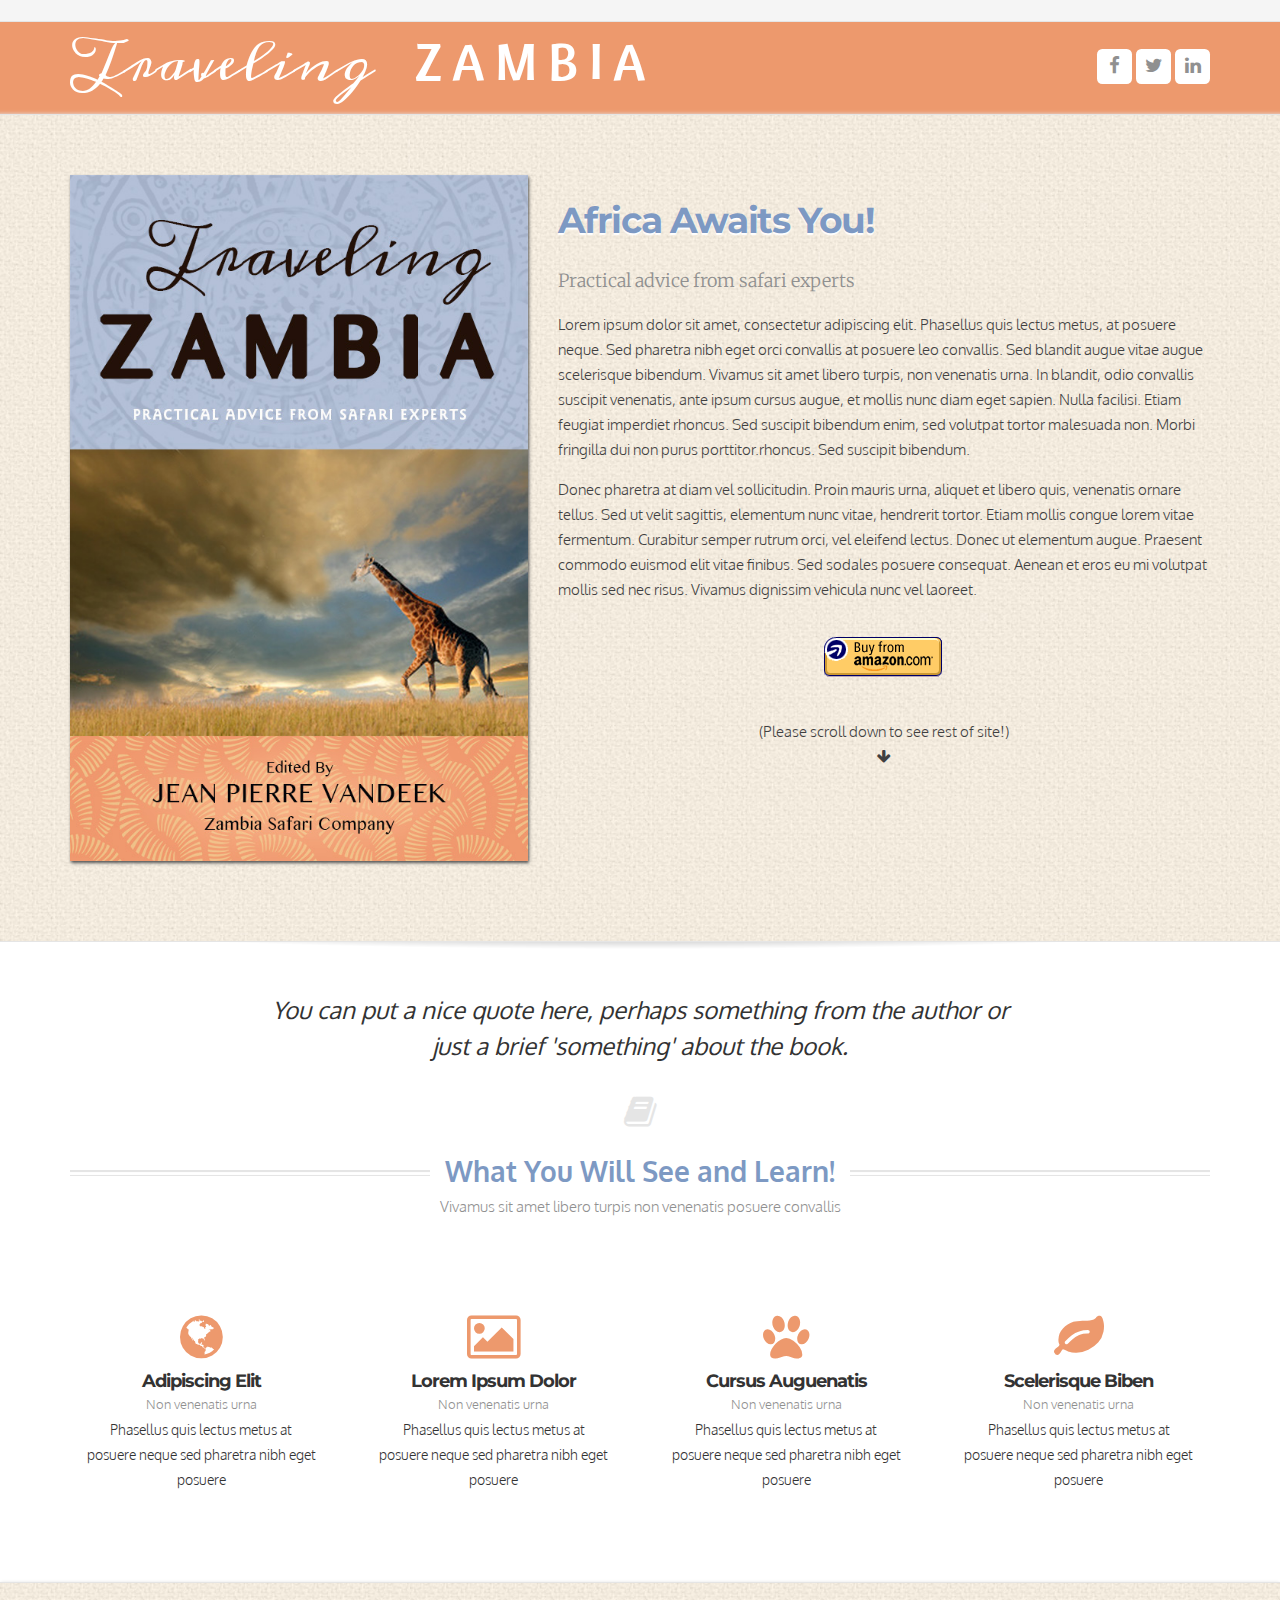
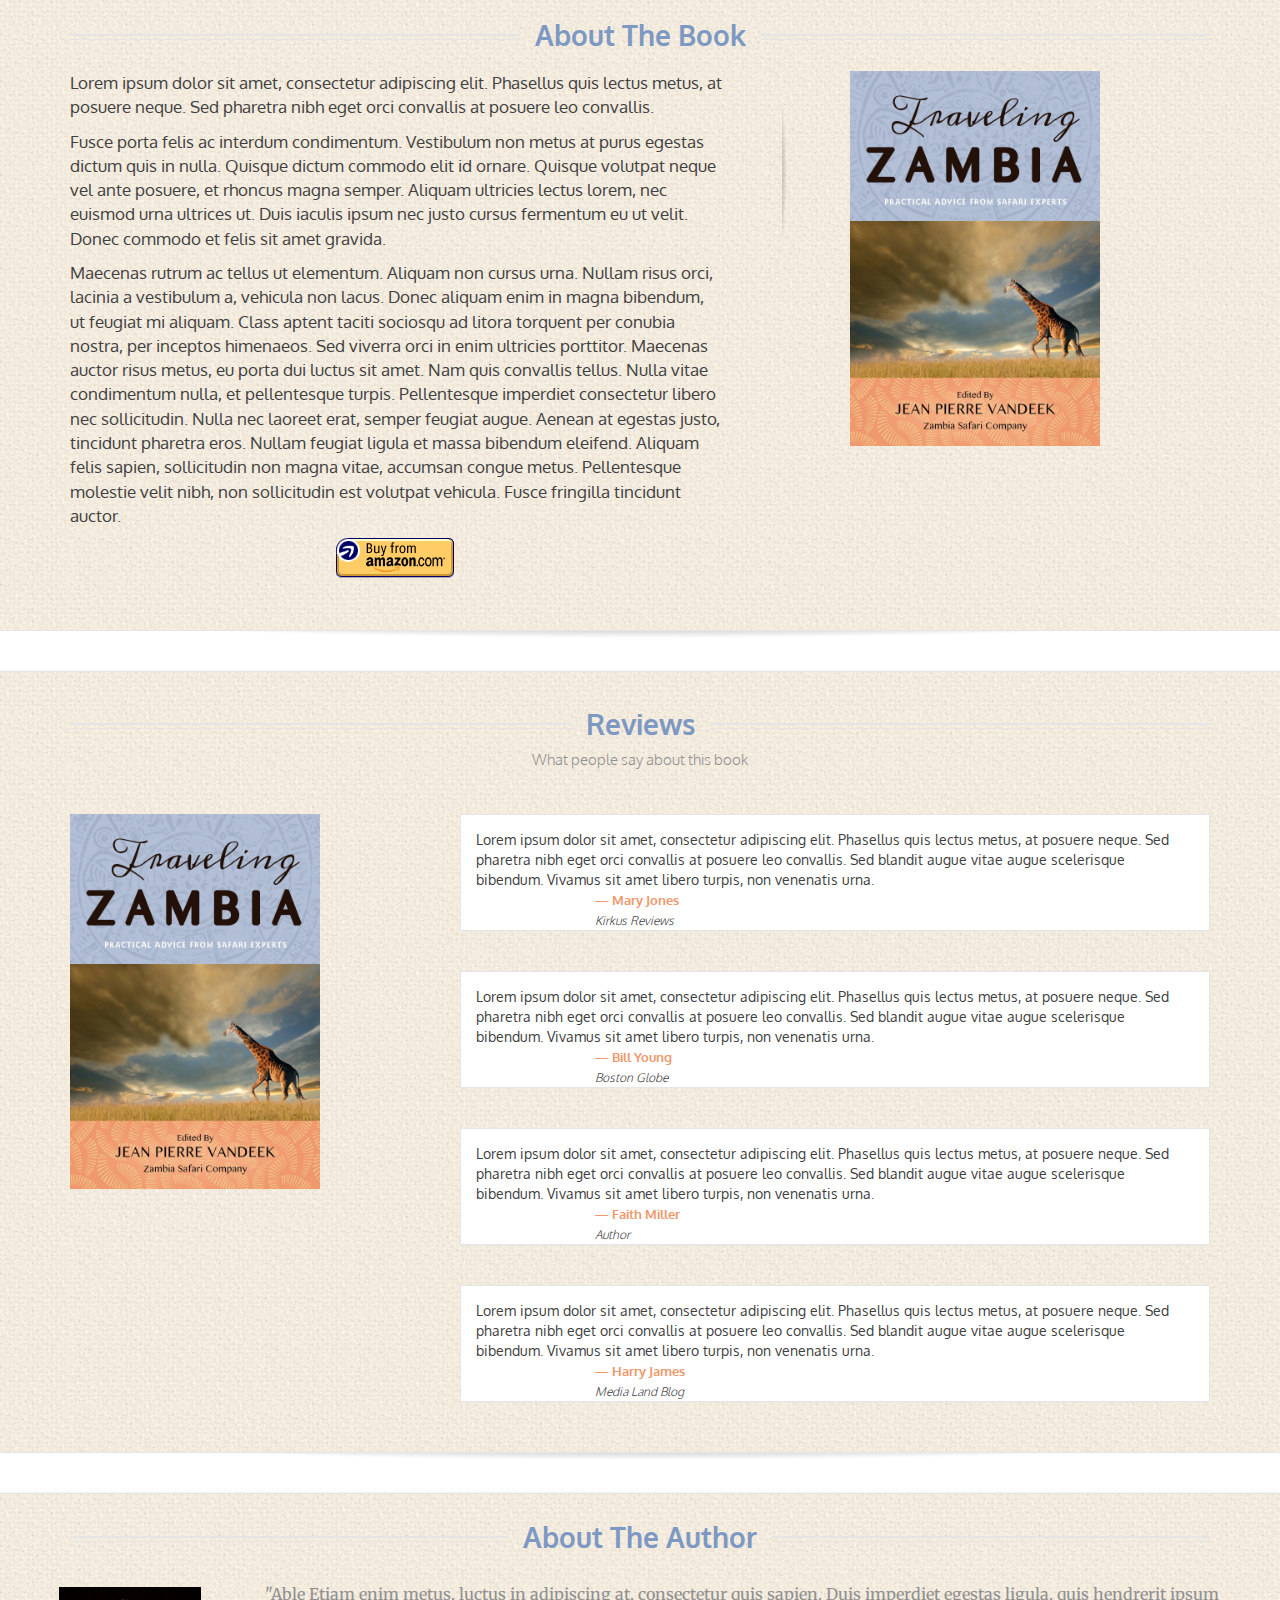
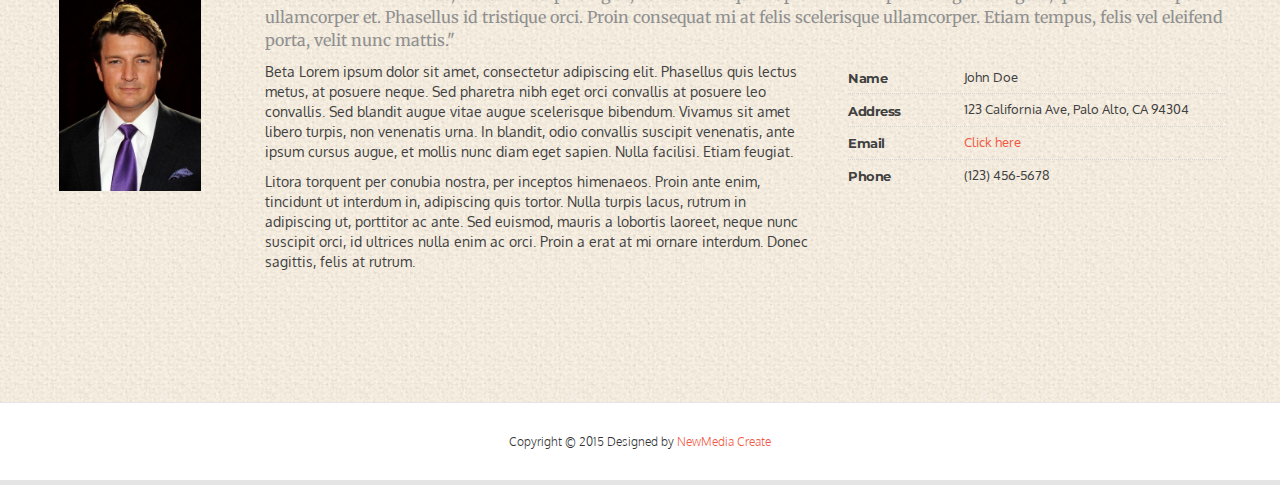
==== index.html @ 19f8b128 "First time" ====
<!DOCTYPE html>
<html lang="en">

<head>
    <meta charset="utf-8">
    <meta name="viewport" content="width=device-width, initial-scale=1.0">
    <meta name="description" content="">
    <meta name="author" content="">
    <link rel="shortcut icon" href="images/favicon/favicon-book.ico" type="image/x-icon">
    <link rel="icon" href="images/favicon/favicon-book.ico" type="image/x-icon">

    <title>Traveling Zambia</title>

    <!-- Bootstrap core CSS -->
    <link href="css/bootstrap.min.css" rel="stylesheet">
  <!--   <link href="css/lib/font-awesome.min.css" rel="stylesheet"> -->
  <link rel="stylesheet" href="http://maxcdn.bootstrapcdn.com/font-awesome/4.3.0/css/font-awesome.min.css">

    <!-- Style LESS -->
    <!--<link rel="stylesheet/less" type="text/css" href="css/less/styles.less" />-->
    <!-- <link rel="stylesheet" href="css/lib/nivo-lightbox.css" type="text/css" /> -->
    <link rel="stylesheet" href="css/lib/nivo-themes/default/default.css" type="text/css" />
    <link rel="stylesheet" type="text/css" href="css/styles.css" />
    
     <link rel="stylesheet" type="text/css" href="css/css/custom-styles.css" />
     
     
    <!-- HTML5 shim and Respond.js IE8 support of HTML5 elements and media queries -->
    <!--[if lt IE 9]>
      <script src="js/html5shiv.js"></script>
      <script src="js/respond.min.js"></script>
    <![endif]-->
</head>


 <!-- BODY -->
<body>

<!-- TOP HEADER -->
    <div class="outbox">
        <section class="head">
            <div class="phone-head">
                <div class="container">
                    <div class="row">
                        <div class="col-lg-12">
                            <div class="top-info">
                               <!--  <span class="rotatez-xxxxxxx">Call :(123) 456-7865, Email : your@email.com,Address : Lovespeak St. 1650. CA</span> -->
                            </div>
                        </div>
                    </div>
                </div>
            </div>
            <div class="content-head">
                <div class="container">
                
                
<!-- TITLE HEADER -->
                          
                
                
                    <div class="row">
                        <div class="col-lg-12">
                            <div class="logo-head">
                                <!-- 
<a href="javascript:;">
                                    <img src="images/logo.png" alt="">
                                </a>
 -->
			 <p >
			 
 				<span class="first-word">Traveling &nbsp;</span>
 				<span class="second-word">Z A M B I A</span>
 				
 
 			 </p>
                            </div>
 
 
 <!-- SOCIAL MEDIA ICONS -->
                           
                            <div class="icon-head hidden-xs">
                                <a href="javascript:;" data-toggle="tooltip" title="Facebook">
                                    <i class="icon-social fa fa-lg fa-facebook"></i>
                                </a>
                                <a href="javascript:;" data-toggle="tooltip" title="Twitter">
                                   <!--  <i class="icon-social icon-twitter"></i> -->
                                     <i class="icon-social fa fa-lg fa-twitter"></i>
                                </a>
                                <!-- 
<a href="javascript:;" data-toggle="tooltip" title="Dribbble">
                                    <i class="icon-social icon-dribbble"></i>
                                </a>
 -->

                                <a href="javascript:;" data-toggle="tooltip" title="Linkedin">
                                    <i class="icon-social fa fa-lg fa-linkedin"></i>
                                </a>
                            </div>
                        </div>
                    </div>
                </div>
            </div>
        </section>



<!-- BOOK PIX AND DESCRIPTION AREA -->
       
        
       
        <section class="headcontent">
            <div class="container">
                <div class="row">
                    <div class="col-lg-5  col-md-5">
                        <div class="image-content">
                            <img src="images/zambi.jpg" alt="">
                        </div>
                    </div>
                    <div class="col-lg-7 col-md-7">
                        <div class=" text-content">
                            <h1>Africa Awaits You!</h1>
                            <h3>Practical advice from safari experts</h3>
                            <p>Lorem ipsum dolor sit amet, consectetur adipiscing elit. Phasellus quis lectus metus, at posuere neque. Sed pharetra nibh eget orci convallis at posuere leo convallis. Sed blandit augue vitae augue scelerisque bibendum. Vivamus sit amet libero turpis, non venenatis urna. In blandit, odio convallis suscipit venenatis, ante ipsum cursus augue, et mollis nunc diam eget sapien. Nulla facilisi. Etiam feugiat imperdiet rhoncus. Sed suscipit bibendum enim, sed volutpat tortor malesuada non. Morbi fringilla dui non purus porttitor.rhoncus. Sed suscipit bibendum.</p>
                            
<p>Donec pharetra at diam vel sollicitudin. Proin mauris urna, aliquet et libero quis, venenatis ornare tellus. Sed ut velit sagittis, elementum nunc vitae, hendrerit tortor. Etiam mollis congue lorem vitae fermentum. Curabitur semper rutrum orci, vel eleifend lectus. Donec ut elementum augue. Praesent commodo euismod elit vitae finibus. Sed sodales posuere consequat. Aenean et eros eu mi volutpat mollis sed nec risus. Vivamus dignissim vehicula nunc vel laoreet.</p>


                            <br/>
        <a href="http://www.amazon.com" target="_blank">
<img src="images/amazon.png" alt="amazon" class="img-responsive" style="margin: 0 auto;">
</a>

 <br/>
  <br/>
  <p class="text-center">
  (Please scroll down to see rest of site!)<br>
  <i class="fa fa-arrow-down text-center"></i><br>
 
</p>
                           
                    <!-- 
        <div class="button-header">
                                <a href="http://www.amazon.com" target="_blank" class="button darkbg-blue clearfix">
                                    <span>PURCHASE BOOK</span>
                                    <div class="icon">
                                        <i class="fa fa-usd"></i>
                                    </div>
                                </a>
                                <span>Buy this book on Amazon:
                                    <strong>$29.99</strong>
                                </span>
                            </div>
 -->

                          <!-- 
  <div class="button-header">
                                <a href="javascript:;" class="button darkbg-green clearfix">
                                    <span>DOWNLOAD</span>
                                    <div class="icon">
                                        <i class="icons icon-angle-down"></i>
                                    </div>
                                </a>
                                <span>Enjoy your trial
                                    <strong>15 pages</strong>.pdf</span>
                            </div>
 -->
                        </div>
                    </div>
                </div>
            </div>
        </section>
        


        
 <!-- QUOTE AREA UNDER TITLE -->        
        
        <div class="break-shadow"></div>
        <section class="marketext">
            <div class="container">
                <div class="row">
                    <div class="col-lg-8 col-lg-offset-2">
                        <p>You can put a nice quote here, perhaps something from the author or just a brief 'something' about the book.
                        </p>
                        <span class="icon-separator"><i class="fa fa-book"></i>
                        </span>
                    </div>
                </div>
            </div>





 <!-- BENEFITS AREA -->        




        </section>
        <section class="contentbody">
            <div class="container">
                <div class="row">
                    <div class="col-lg-12">
                        <div class="content-title">
                            <div class="separator-title">
                                <h2>What You Will See and Learn!</h2>
                            </div>
                            <span>Vivamus sit amet libero turpis non venenatis posuere convallis</span>
                        </div>
                    </div>
                </div>
                <div class="row">
                    <div class="benefits disabled">
                        <div class="col-lg-3 col-sm-6 col-xs-12">
                            <div class="items">
                                <i class="fa fa-globe"></i>
                                <h3>Adipiscing Elit</h3>
                                <span>Non venenatis urna</span>
                                <p>Phasellus quis lectus metus at posuere neque sed pharetra nibh eget posuere</p>
                            </div>
                        </div>

                        <div class="col-lg-3 col-sm-6 col-xs-12">
                            <div class="items">
                                <i class="fa fa-photo"></i>
                                <h3>Lorem Ipsum Dolor</h3>
                                <span>Non venenatis urna</span>
                                <p>Phasellus quis lectus metus at posuere neque sed pharetra nibh eget posuere</p>
                            </div>
                        </div>

                        <div class="col-lg-3 col-sm-6 col-xs-12">
                            <div class="items">
                                <i class="fa fa-paw"></i>
                                <h3>Cursus Auguenatis</h3>
                                <span>Non venenatis urna</span>
                                <p>Phasellus quis lectus metus at posuere neque sed pharetra nibh eget posuere</p>
                            </div>
                        </div>

                        <div class="col-lg-3 col-sm-6 col-xs-12">
                            <div class="items">
                                <i class="fa fa-leaf"></i>
                                <h3>Scelerisque Biben</h3>
                                <span>Non venenatis urna</span>
                                <p>Phasellus quis lectus metus at posuere neque sed pharetra nibh eget posuere</p>
                            </div>
                        </div>

                        <!-- 
<div class="col-lg-3 col-sm-6 col-xs-12">
                            <div class="items">
                                <i class="icon-unlink"></i>
                                <h3>Adipiscing Elit</h3>
                                <span>Non venenatis urna</span>
                                <p>Phasellus quis lectus metus at posuere neque sed pharetra nibh eget posuere</p>
                            </div>
                        </div>

                        <div class="col-lg-3 col-sm-6 col-xs-12">
                            <div class="items">
                                <i class="icon-edit-sign"></i>
                                <h3>Lorem Ipsum Dolor</h3>
                                <span>Non venenatis urna</span>
                                <p>Phasellus quis lectus metus at posuere neque sed pharetra nibh eget posuere</p>
                            </div>
                        </div>

                        <div class="col-lg-3 col-sm-6 col-xs-12">
                            <div class="items">
                                <i class="icon-bar-chart"></i>
                                <h3>Cursus Auguenatis</h3>
                                <span>Non venenatis urna</span>
                                <p>Phasellus quis lectus metus at posuere neque sed pharetra nibh eget posuere</p>
                            </div>
                        </div>

                        <div class="col-lg-3 col-sm-6 col-xs-12">
                            <div class="items">
                                <i class="icon-signal"></i>
                                <h3>Scelerisque Biben</h3>
                                <span>Non venenatis urna</span>
                                <p>Phasellus quis lectus metus at posuere neque sed pharetra nibh eget posuere</p>
                            </div>
                        </div>
 -->
                    </div>
                </div>
            </div>
        </section>
        
        
        
 <!-- ABOUT BOOK AREA -->        
        
        
        
         
        
        
        <section class="bookreview">
            <div class="container">
            
            
             <div class="content-title">
                            <div class="separator-title">
                                <h2>About The Book</h2>
                            </div>
                           
                        </div> 
            
            
            
                <div class="row">
                    <div class="col-lg-7 col-md-7">
                        <p>Lorem ipsum dolor sit amet, consectetur adipiscing elit. Phasellus quis lectus metus, at posuere neque. Sed pharetra nibh eget orci convallis at posuere leo convallis.</p>
                       
                      <p> Fusce porta felis ac interdum condimentum. Vestibulum non metus at purus egestas dictum quis in nulla. Quisque dictum commodo elit id ornare. Quisque volutpat neque vel ante posuere, et rhoncus magna semper. Aliquam ultricies lectus lorem, nec euismod urna ultrices ut. Duis iaculis ipsum nec justo cursus fermentum eu ut velit. Donec commodo et felis sit amet gravida.</p>

<p>Maecenas rutrum ac tellus ut elementum. Aliquam non cursus urna. Nullam risus orci, lacinia a vestibulum a, vehicula non lacus. Donec aliquam enim in magna bibendum, ut feugiat mi aliquam. Class aptent taciti sociosqu ad litora torquent per conubia nostra, per inceptos himenaeos. Sed viverra orci in enim ultricies porttitor. Maecenas auctor risus metus, eu porta dui luctus sit amet. Nam quis convallis tellus. Nulla vitae condimentum nulla, et pellentesque turpis. Pellentesque imperdiet consectetur libero nec sollicitudin. Nulla nec laoreet erat, semper feugiat augue. Aenean at egestas justo, tincidunt pharetra eros. Nullam feugiat ligula et massa bibendum eleifend. Aliquam felis sapien, sollicitudin non magna vitae, accumsan congue metus. Pellentesque molestie velit nibh, non sollicitudin est volutpat vehicula. Fusce fringilla tincidunt auctor.</p>

 <a href="http://www.amazon.com" target="_blank">
<img src="images/amazon.png" alt="amazon" class="img-responsive" style="margin: 0 auto;">
</a>
                    <!-- 
    <div class="signup">
                            <div class="row">
                                <div class="col-lg-6 col-md-6 col-sm-6">
                                    <div class="signup-text">
                                        <p>Subscribe Now</p>
                                        <span>Phasellus quis lectus metus, at posuere neque</span>
                                    </div>
                                </div>
                                <div class="col-lg-6 col-md-6 col-sm-6">
                                    <div class="signup-form">
                                        <form class="form-inline" role="form">
                                            <div class="form-group">
                                                <label class="sr-only" for="exampleInputEmail2">Email address</label>
                                                <input type="email" class="form-control" id="exampleInputEmail2" placeholder="Enter email">
                                            </div>
                                            <button type="submit" class="btn-glow inverse">Submit</button>
                                        </form>
                                    </div>
                                </div>
                            </div>
                        </div>
 -->
                    </div>
                    <div class="col-lg-1 col-md-1 visible-lg visible-md ">
                        <div class="vertical-shadow"></div>
                    </div>
                    <div class="col-lg-4 col-md-4">
                    
                     <img src="images/zambi.jpg" width="250" alt="">
                    
                    
                    
                       <!-- 
 <div class="video-review">
                            <h3><i class="icon-comment-alt"></i>&nbsp;&nbsp; Book Review</h3>
                            <div id="videoreview">
                                <iframe src="http://player.vimeo.com/video/16889815?portrait=0&amp;color=ffffff" width="500" height="281" frameborder="0" webkitallowfullscreen mozallowfullscreen allowfullscreen></iframe>
                                <!~~<iframe width="560" height="315" src="http://www.youtube.com/embed/6mTz18ls8iQ?modestbranding=1&amp;rel=0&amp;autohide=1" allowfullscreen></iframe>~~>
                            </div>
                        </div>
 -->
                    </div>
                </div>
            </div>
            
            
            
 <!-- CHAPTER AREA -->              
            
        </section>
        <div class="break-shadow"></div>
       <!-- 
 <section class="chapter">
            <div class="container">
                <div class="row">

                    <div class="col-lg-12">
                        <span class="icon-separator"><i class="icon-file-text"></i>
                        </span>
                        <div class="content-title">
                            <div class="separator-title">
                                <h2>Chapter</h2>
                            </div>
                            <span></span>
                        </div>
                    </div>
                </div>
                <div class="row">
                    <div class="col-lg-12">
                        <div class="carouselchapter slide">
                            <!~~ Indicators ~~>
                            <ol class="carousel-indicators">
                                <li data-target=".carouselchapter" data-slide-to="0" class="active"></li>
                                <li data-target=".carouselchapter" data-slide-to="1"></li>
                                <li data-target=".carouselchapter" data-slide-to="2"></li>
                            </ol>

                            <!~~ Wrapper for slides ~~>
                            <div class="carousel-inner">
                                <div class="item active">
                                    <div class="row">
                                        <div class="col-lg-4 col-md-6 col-sm-6 col-xs-12">
                                            <div class="cprofile">
                                                <div class="lightbox-item">
                                                    <img src="images/inside_1.jpg" alt="Project Name 2">
                                                    <div class="lightbox-item-overlay-content"><a class="preview popup" data-call='nivo-slider' href="bookflip/index1.html" title="Chapter One"><i class="icon-search"></i> Read Chapter</a>
                                                    </div>
                                                </div>
                                                <h3>Chapter One</h3>
                                                <span>Understanding Design</span>
                                                <p>Sed blandit augue vitae augue scelerisque bibendum. Vivamus sit amet libero turpis, non venenatis urna. In blandit, odio convallis suscipit venenatis, ante ipsum cursus augue [...]</p>
                                            </div>
                                        </div>
                                        <div class="col-lg-4 col-md-6 col-sm-6 col-xs-12">
                                            <div class="cprofile">
                                                <div class="lightbox-item">
                                                    <img src="images/inside_2.jpg" alt="Project Name 2">
                                                    <div class="lightbox-item-overlay-content"><a class="preview popup" data-call='nivo-slider' href="bookflip/index2.html" title="Chapter Two"><i class="icon-search"></i> Read Chapter</a>
                                                    </div>
                                                </div>
                                                <h3>Chapter Two</h3>
                                                <span>Wich Step Should I Take</span>
                                                <p>Sed blandit augue vitae augue scelerisque bibendum. Vivamus sit amet libero turpis, non venenatis urna. In blandit, odio convallis suscipit venenatis, ante ipsum cursus augue [...]</p>
                                            </div>
                                        </div>
                                        <div class="col-lg-4 col-md-6 col-sm-6 col-xs-12">
                                            <div class="cprofile">
                                                <div class="lightbox-item">
                                                    <img src="images/inside_3.jpg" alt="Project Name 2">
                                                    <div class="lightbox-item-overlay-content"><a class="preview popup" data-call='nivo-slider' href="bookflip/index3.html" title="Chapter Three"><i class="icon-search"></i> Read Chapter</a>
                                                    </div>
                                                </div>
                                                <h3>Chapter Three</h3>
                                                <span>Find More Inspiration</span>
                                                <p>Sed blandit augue vitae augue scelerisque bibendum. Vivamus sit amet libero turpis, non venenatis urna. In blandit, odio convallis suscipit venenatis, ante ipsum cursus augue [...]</p>
                                            </div>
                                        </div>
                                    </div>
                                </div>
                                <div class="item">
                                    <div class="row">
                                        <div class="col-lg-4 col-md-6 col-sm-6 col-xs-12">
                                            <div class="cprofile">
                                                <div class="lightbox-item">
                                                    <img src="images/inside_4.jpg" alt="Project Name 2">
                                                    <div class="lightbox-item-overlay-content"><a class="preview popup" data-call='nivo-slider' href="bookflip/index1.html" title="Chapter One"><i class="icon-search"></i> Read Chapter</a>
                                                    </div>
                                                </div>
                                                <h3>Chapter One</h3>
                                                <span>In the middle of jungle</span>
                                                <p>Sed blandit augue vitae augue scelerisque bibendum. Vivamus sit amet libero turpis, non venenatis urna. In blandit, odio convallis suscipit venenatis, ante ipsum cursus augue [...]</p>
                                            </div>
                                        </div>
                                        <div class="col-lg-4 col-md-6 col-sm-6 col-xs-12">
                                            <div class="cprofile">
                                                <div class="lightbox-item">
                                                    <img src="images/inside_5.jpg" alt="Project Name 2">
                                                    <div class="lightbox-item-overlay-content"><a class="preview popup" data-call='nivo-slider' href="bookflip/index1.html" title="Chapter One"><i class="icon-search"></i> Read Chapter</a>
                                                    </div>
                                                </div>
                                                <h3>Chapter One</h3>
                                                <span>In the middle of jungle</span>
                                                <p>Sed blandit augue vitae augue scelerisque bibendum. Vivamus sit amet libero turpis, non venenatis urna. In blandit, odio convallis suscipit venenatis, ante ipsum cursus augue [...]</p>
                                            </div>
                                        </div>
                                        <div class="col-lg-4 col-md-6 col-sm-6 col-xs-12">
                                            <div class="cprofile">
                                                <div class="lightbox-item">
                                                    <img src="images/inside_6.jpg" alt="Project Name 2">
                                                    <div class="lightbox-item-overlay-content"><a class="preview popup" data-call='nivo-slider' href="bookflip/index1.html" title="Chapter One"><i class="icon-search"></i> Read Chapter</a>
                                                    </div>
                                                </div>
                                                <h3>Chapter One</h3>
                                                <span>In the middle of jungle</span>
                                                <p>Sed blandit augue vitae augue scelerisque bibendum. Vivamus sit amet libero turpis, non venenatis urna. In blandit, odio convallis suscipit venenatis, ante ipsum cursus augue [...]</p>
                                            </div>
                                        </div>
                                    </div>
                                </div>
                                <div class="item">
                                    <div class="row">
                                        <div class="col-lg-4 col-md-6 col-sm-6 col-xs-12">
                                            <div class="cprofile">
                                                <div class="lightbox-item">
                                                    <img src="images/inside_3.jpg" alt="Project Name 2">
                                                    <div class="lightbox-item-overlay-content"><a class="preview popup" data-call='nivo-slider' href="bookflip/index1.html" title="Chapter One"><i class="icon-search"></i> Read Chapter</a>
                                                    </div>
                                                </div>
                                                <h3>Chapter One</h3>
                                                <span>In the middle of jungle</span>
                                                <p>Sed blandit augue vitae augue scelerisque bibendum. Vivamus sit amet libero turpis, non venenatis urna. In blandit, odio convallis suscipit venenatis, ante ipsum cursus augue [...]</p>
                                            </div>
                                        </div>
                                        <div class="col-lg-4 col-md-6 col-sm-6 col-xs-12">
                                            <div class="cprofile">
                                                <div class="lightbox-item">
                                                    <img src="images/inside_1.jpg" alt="Project Name 2">
                                                    <div class="lightbox-item-overlay-content"><a class="preview popup" data-call='nivo-slider' href="bookflip/index1.html" title="Chapter One"><i class="icon-search"></i> Read Chapter</a>
                                                    </div>
                                                </div>
                                                <h3>Chapter One</h3>
                                                <span>In the middle of jungle</span>
                                                <p>Sed blandit augue vitae augue scelerisque bibendum. Vivamus sit amet libero turpis, non venenatis urna. In blandit, odio convallis suscipit venenatis, ante ipsum cursus augue [...]</p>
                                            </div>
                                        </div>
                                        <div class="col-lg-4 col-md-6 col-sm-6 col-xs-12">
                                            <div class="cprofile">
                                                <div class="lightbox-item">
                                                    <img src="images/inside_5.jpg" alt="Project Name 2">
                                                    <div class="lightbox-item-overlay-content"><a class="preview popup" data-call='nivo-slider' href="bookflip/index1.html" title="Chapter One"><i class="icon-search"></i> Read Chapter</a>
                                                    </div>
                                                </div>
                                                <h3>Chapter One</h3>
                                                <span>In the middle of jungle</span>
                                                <p>Sed blandit augue vitae augue scelerisque bibendum. Vivamus sit amet libero turpis, non venenatis urna. In blandit, odio convallis suscipit venenatis, ante ipsum cursus augue [...]</p>
                                            </div>
                                        </div>
                                    </div>
                                </div>
                            </div>
                        </div>
                    </div>
                </div>
            </div>
        </section>
 -->


 <!-- REVIEWS AREA -->              


        <section class="comment">
            <div class="container">
                <div class="row">
                    <div class="col-lg-12">
                        <span class="icon-separator"><i class="icon-quote-right"></i>
                        </span>
                        <div class="content-title">
                            <div class="separator-title">
                                <h2>Reviews</h2>
                            </div>
                            <span>What people say about this book</span>
                        </div>
                    </div>
                </div>
                <div class="row top-margin">
                    <div class="col-lg-4 col-md-3 col-sm-3 hidden-xs">
                      <!--   <img class="icon-testi" src="images/icon-testimonials.png" alt=""> -->
                         <img class="icon-testi" src="images/zambi.jpg" width="250" alt="">
                    </div>
                    <div class="col-lg-8 col-md-9 col-sm-9">
                        <div class="testi">
                            <div class="testi-content">
                                <p>Lorem ipsum dolor sit amet, consectetur adipiscing elit. Phasellus quis lectus metus, at posuere neque. Sed pharetra nibh eget orci convallis at posuere leo convallis. Sed blandit augue vitae augue scelerisque bibendum. Vivamus sit amet libero turpis, non venenatis urna.</p>
                            </div>
                            
                            
                            
                            <div class="testi-profile">
                                <figure>
                                 <!--    <img src="images/quote-avatar-1.jpg" alt=""> -->
                                </figure>

                                <div class="testi-name">
                                    <strong>&mdash; Mary Jones</strong>
                                    <i>Kirkus Reviews</i>
                                </div>
                            </div>
                        </div>

                        <div class="testi">
                            <div class="testi-content">
                                <p>Lorem ipsum dolor sit amet, consectetur adipiscing elit. Phasellus quis lectus metus, at posuere neque. Sed pharetra nibh eget orci convallis at posuere leo convallis. Sed blandit augue vitae augue scelerisque bibendum. Vivamus sit amet libero turpis, non venenatis urna.</p>
                            </div>
                            <div class="testi-profile">
                                <figure>
                                  <!--   <img src="images/quote-avatar-1.jpg" alt=""> -->
                                </figure>
                                <div class="testi-name">
                                    <strong>&mdash; Bill Young</strong>
                                    <i>Boston Globe</i>
                                </div>
                            </div>
                        </div>


                        <div class="testi">
                            <div class="testi-content">
                                <p>Lorem ipsum dolor sit amet, consectetur adipiscing elit. Phasellus quis lectus metus, at posuere neque. Sed pharetra nibh eget orci convallis at posuere leo convallis. Sed blandit augue vitae augue scelerisque bibendum. Vivamus sit amet libero turpis, non venenatis urna.</p>
                            </div>
                            <div class="testi-profile">
                                <figure>
                                   <!--  <img src="images/quote-avatar-1.jpg" alt=""> -->
                                </figure>
                                <div class="testi-name">
                                    <strong>&mdash; Faith Miller</strong>
                                    <i>Author</i>
                                </div>
                            </div>
                        </div>


                        <div class="testi">
                            <div class="testi-content">
                                <p>Lorem ipsum dolor sit amet, consectetur adipiscing elit. Phasellus quis lectus metus, at posuere neque. Sed pharetra nibh eget orci convallis at posuere leo convallis. Sed blandit augue vitae augue scelerisque bibendum. Vivamus sit amet libero turpis, non venenatis urna.</p>
                            </div>
                            <div class="testi-profile">
                                <figure>
                                  <!--   <img src="images/quote-avatar-1.jpg" alt=""> -->
                                </figure>
                                <div class="testi-name">
                                    <strong>&mdash; Harry James</strong>
                                    <i>Media Land Blog</i>
                                </div>
                            </div>
                        </div>


                    </div>
                </div>
            </div>
        </section>
        <div class="break-shadow"></div>
        
        
        
        
      <!-- 
  <section class="pricing">
            <div class="container">
                <div class="row">
                    <div class="col-lg-12">
                        <span class="icon-separator"><i class="icon-credit-card"></i>
                        </span>
                        <div class="content-title">
                            <div class="separator-title">
                                <h2>Pricing Plans</h2>
                            </div>
                            <span>Sed blandit augue vitae augue scelerisque bibendum</span>
                        </div>
                    </div>
                </div>
                <div class="row top-margin">
                    <div class="col-lg-12">
                        <ul class="pricing_table">
                            <li class="price_block">
                                <h3>Soft</h3>
                                <div class="price">
                                    <div class="price_figure">
                                        <span class="price_number">FREE</span>
                                    </div>
                                </div>
                                <ul class="features">
                                    <li>15 Pages</li>
                                    <li>Pdf Format</li>
                                    <li>Low Quality</li>
                                    <li>Black and White Color</li>
                                    <li>-</li>
                                    <li>-</li>
                                </ul>
                                <div class="footer">
                                    <a href="javascript:;" class="btn-glow small inverse">Buy Now</a>
                                </div>
                            </li>
                            <li class="price_block">
                                <h3>Soft Extra</h3>
                                <div class="price">
                                    <div class="price_figure">
                                        <span class="price_number">$30.0</span>
                                        <span class="price_tenure">Amazon.com</span>
                                    </div>
                                </div>
                                <ul class="features">
                                    <li>Full Pages</li>
                                    <li>Hard Copy</li>
                                    <li>Soft Cover</li>
                                    <li>Doff Lamination</li>
                                    <li>Book Separator</li>
                                    <li>-</li>
                                </ul>
                                <div class="footer">
                                    <a href="javascript:;" class="btn-glow small inverse">Buy Now</a>
                                </div>
                            </li>
                            <li class="price_block special">
                                <h3>Hard</h3>
                                <div class="price">
                                    <div class="price_figure">
                                        <span class="price_number">$65.0</span>
                                        <span class="price_tenure">Amazon.com</span>
                                    </div>
                                </div>
                                <ul class="features">
                                    <li>Full Pages</li>
                                    <li>High Quality Image</li>
                                    <li>Hard Copy</li>
                                    <li>Hard Cover</li>
                                    <li>Free Goodies</li>
                                    <li>Free Shipping</li>
                                </ul>
                                <div class="footer">
                                    <a href="javascript:;" class="btn-glow small inverse">Buy Now</a>
                                </div>
                            </li>
                            <li class="price_block">
                                <h3>Digital</h3>
                                <div class="price">
                                    <div class="price_figure">
                                        <span class="price_number">$25.5</span>
                                        <span class="price_tenure">Availabe on Appstore</span>
                                    </div>
                                </div>
                                <ul class="features">
                                    <li>Full Pages</li>
                                    <li>Retina Ready Images</li>
                                    <li>Pdf & EPub Format</li>
                                    <li>-</li>
                                    <li>-</li>
                                    <li>-</li>
                                </ul>
                                <div class="footer">
                                    <a href="javascript:;" class="btn-glow small inverse">Buy Now</a>
                                </div>
                            </li>
                        </ul>
                    </div>
                </div>
            </div>
        </section>
 -->
 
 
 
 
 
 
 
        <section class="author">
            <div class="container">
                <div class="row">
                    <div class="col-lg-12">
                    
                    
                   
                        <span class="icon-separator"><i class="icon-quote-right"></i>
                        </span>
                        <div class="content-title">
                            <div class="separator-title">
                                <h2>About The Author </h2>
                            
                    </div>
                    
                    
                    
                    
                    
                    
                    
                    
                    
                       <!--  <h3>About the author</h3> -->
                    </div>
                </div>
                <!-- AUTHOR 1 -->
                <div class="row authorow">
                   <!--  <div class="col-lg-2"> -->
                     <div class="col-lg-2 col-med-2 col-sm-2">
                    
            <img  class="thumbnail profpic" src="images/author-pix.jpg" alt="" width="150">
                    </div>
                    <div class="col-lg-10">
                        <p class="motto">"Able Etiam enim metus, luctus in adipiscing at, consectetur quis sapien. Duis imperdiet egestas ligula, quis hendrerit ipsum ullamcorper et. Phasellus id tristique orci. Proin consequat mi at felis scelerisque ullamcorper. Etiam tempus, felis vel eleifend porta, velit nunc mattis."</p>
                        <div class="row">
                            <div class="col-lg-7">
                                <p class="bio">Beta Lorem ipsum dolor sit amet, consectetur adipiscing elit. Phasellus quis lectus metus, at posuere neque. Sed pharetra nibh eget orci convallis at posuere leo convallis. Sed blandit augue vitae augue scelerisque bibendum. Vivamus sit amet libero turpis, non venenatis urna. In blandit, odio convallis suscipit venenatis, ante ipsum cursus augue, et mollis nunc diam eget sapien. Nulla facilisi. Etiam feugiat.</p>
                                <p class="bio">Litora torquent per conubia nostra, per inceptos himenaeos. Proin ante enim, tincidunt ut interdum in, adipiscing quis tortor. Nulla turpis lacus, rutrum in adipiscing ut, porttitor ac ante. Sed euismod, mauris a lobortis laoreet, neque nunc suscipit orci, id ultrices nulla enim ac orci. Proin a erat at mi ornare interdum. Donec sagittis, felis at rutrum.</p>
                            </div>
                            <div class="col-lg-5">
                                <ul class="bioextra">
                                    <li>
                                        <strong>Name</strong>
                                        <i>John Doe</i>
                                    </li>
                                    <li>
                                        <strong>Address</strong>
                                        <i>123 California Ave, Palo Alto, CA 94304</i>
                                    </li>
                                   <!-- 
 <li>
                                        <strong>Birthday</strong>
                                        <i>15 Mei 1991</i>
                                    </li>
 -->
                                    <li>
                                        <strong>Email</strong>
                                        <i><a href="mailto:someone@example.com?Subject=From%20website">Click here</a></i>
                                    </li>
                                    <li>
                                        <strong>Phone</strong>
                                        <i>(123) 456-5678</i>
                                    </li>
                                    <!-- 
<li>
                                        <strong>Website</strong>
                                        <i><a href="javascript:;">http://johndoe.com</a></i>
                                    </li>
 -->
                                </ul>
                            </div>
                        </div>
                    </div>
                </div>
                <!-- AUTHOR 2-->
               <!-- 
 <div class="row authorow">
                    <div class="col-lg-2">
                        <img class="thumbnail profpic" src="images/about-me-avatar2.jpg" alt="">
                    </div>
                    <div class="col-lg-10">
                        <p class="motto">"Mauris nec pretium sollicitudin, lectus dolor luctus justo, vitae blandit metus dui ut velit. Fusce in diam et quam elementum tristique"</p>
                        <div class="row">
                            <div class="col-lg-7">
                                <p class="bio">Litora torquent per conubia nostra, per inceptos himenaeos. Proin ante enim, tincidunt ut interdum in, adipiscing quis tortor. Nulla turpis lacus, rutrum in adipiscing ut, porttitor ac ante. Sed euismod, mauris a lobortis laoreet, neque nunc suscipit orci, id ultrices nulla enim ac orci. Et mollis nunc diam eget sapien. Nulla facilisi. Etiam feugiat.</p>
                                <p class="bio">Proin a erat at mi ornare interdum. Donec sagittis, felis at rutrum.Lorem ipsum dolor sit amet, consectetur adipiscing elit. Phasellus quis lectus metus, at posuere neque. Sed pharetra nibh eget orci convallis at posuere leo convallis. Sed blandit augue vitae augue scelerisque bibendum. Vivamus sit amet libero turpis, non venenatis urna. In blandit, odio convallis suscipit venenatis, ante ipsum cursus augue</p>
                            </div>
                            <div class="col-lg-5">
                                <ul class="bioextra">
                                    <li>
                                        <strong>Name</strong>
                                        <i>Budi Dalijo</i>
                                    </li>
                                    <li>
                                        <strong>Address</strong>
                                        <i>Raihan St. 1601 S. California Ave Palo Alto, CA 94304. US</i>
                                    </li>
                                    <li>
                                        <strong>Birthday</strong>
                                        <i>15 Mei 1991</i>
                                    </li>
                                    <li>
                                        <strong>Email</strong>
                                        <i><a href="javascript:;">your@email.com</a></i>
                                    </li>
                                    <li>
                                        <strong>Phone</strong>
                                        <i>+64 866-544-123</i>
                                    </li>
                                    <li>
                                        <strong>Website</strong>
                                        <i><a href="javascript:;">http://johndoe.com</a></i>
                                    </li>
                                </ul>
                            </div>
                        </div>
                    </div>
                </div>
 -->
            </div>
        </section>
        <footer>
            <div class="container">
                <div class="row">
                    <div class=" col-md-12 text-center">
                        <span class="copyright ">Copyright &copy; 2015
                            Designed by <a href="http://newmediacreate.com" target="_blank">NewMedia Create</a></span>
                    </div>
                    <!-- 
<div class="col-lg-6 col-md-6 col-sm-4">
                        <span class="powered">Powered by
                            <a href="javascript:;">
                                <strong>Bootstrap</strong>
                            </a>
                        </span>
                    </div>
 -->
                </div>
            </div>
        </footer>

    </div>


    <!-- Bootstrap core JavaScript
    ================================================== -->
    <!-- Placed at the end of the document so the pages load faster -->
    <script src="js/jquery-1.10.2.min.js"></script>
    <script src="js/bootstrap.min.js"></script>
    <script src="js/lib/jquery.fitvid.js"></script>
    <script src="js/lib/nivo-lightbox.min.js"></script>
    <script src="js/lib/jquery.simple-text-rotator.min.js"></script>
    <script src="js/lib/jquery.smooth-scroll.min.js"></script>
    <script src="js/lib/less-1.5.0.min.js"></script>
    <script src="js/main.js"></script>
</body>

</html>
---- css/lib/nivo-themes/default/default.css ----
/*
 * Nivo Lightbox Default Theme v1.0
 * http://dev7studios.com/nivo-lightbox
 *
 * Copyright 2013, Dev7studios
 * Free to use and abuse under the MIT license.
 * http://www.opensource.org/licenses/mit-license.php
 */
 
.nivo-lightbox-theme-default.nivo-lightbox-overlay { 
	background: #666;
	background: rgba(0,0,0,0.6); 
}
.nivo-lightbox-theme-default .nivo-lightbox-content.nivo-lightbox-loading { background: url(loading.gif) no-repeat 50% 50%; }

.nivo-lightbox-theme-default .nivo-lightbox-nav {
	top: 10%;
	width: 8%;
	height: 80%;
	text-indent: -9999px;
	background-repeat: no-repeat;
	background-position: 50% 50%;
	opacity: 0.5;
}
.nivo-lightbox-theme-default .nivo-lightbox-nav:hover { 
	opacity: 1; 
	background-color: rgba(0,0,0,0.5);
}
.nivo-lightbox-theme-default .nivo-lightbox-prev { 
	background-image: url(prev.png); 
	border-radius: 0 3px 3px 0;
}
.nivo-lightbox-theme-default .nivo-lightbox-next { 
	background-image: url(next.png); 
	border-radius: 3px 0 0 3px;
}

.nivo-lightbox-theme-default .nivo-lightbox-close {
	display: block;
	background: url(close.png) no-repeat 5px 5px;
	width: 16px;
	height: 16px;
	text-indent: -9999px;
	padding: 5px;
	opacity: 0.5;
}
.nivo-lightbox-theme-default .nivo-lightbox-close:hover { opacity: 1; }

.nivo-lightbox-theme-default .nivo-lightbox-title-wrap { bottom: -7%; }
.nivo-lightbox-theme-default .nivo-lightbox-title {
	font: 14px/20px 'Helvetica Neue', Helvetica, Arial, sans-serif;
	font-style: normal;
	font-weight: normal;
	background: #000;
	color: #fff;
	padding: 7px 15px;
	border-radius: 30px;
}

.nivo-lightbox-theme-default .nivo-lightbox-image img {
	background: #fff;
	-webkit-box-shadow: 0px 1px 1px rgba(0,0,0,0.4);
	   -moz-box-shadow: 0px 1px 1px rgba(0,0,0,0.4);
	        box-shadow: 0px 1px 1px rgba(0,0,0,0.4);
}
.nivo-lightbox-theme-default .nivo-lightbox-ajax,
.nivo-lightbox-theme-default .nivo-lightbox-inline {
	background: #fff;
	padding: 40px;
	-webkit-box-shadow: 0px 1px 1px rgba(0,0,0,0.4);
	   -moz-box-shadow: 0px 1px 1px rgba(0,0,0,0.4);
	        box-shadow: 0px 1px 1px rgba(0,0,0,0.4);
}

@media (-webkit-min-device-pixel-ratio: 1.3),
       (-o-min-device-pixel-ratio: 2.6/2),
       (min--moz-device-pixel-ratio: 1.3),
       (min-device-pixel-ratio: 1.3),
       (min-resolution: 1.3dppx) {

	.nivo-lightbox-theme-default .nivo-lightbox-content.nivo-lightbox-loading { 
		background-image: url(loading@2x.gif); 
		background-size: 32px 32px;
	}
	.nivo-lightbox-theme-default .nivo-lightbox-prev { 
		background-image: url(prev@2x.png); 
		background-size: 48px 48px;
	}
	.nivo-lightbox-theme-default .nivo-lightbox-next { 
		background-image: url(next@2x.png); 
		background-size: 48px 48px;
	}
	.nivo-lightbox-theme-default .nivo-lightbox-close { 
		background-image: url(close@2x.png); 
		background-size: 16px 16px;
	}
	
}
---- css/styles.css ----
/* CSS crunched with Crunch - http://crunchapp.net/ */
 @import url(http://fonts.googleapis.com/css?family=Montserrat:400,700);
 @import url(http://fonts.googleapis.com/css?family=Oxygen:400,300,700);
 @import url(http://fonts.googleapis.com/css?family=Merriweather:300,400,700);
 .font-oxygen {
    font-family:'Oxygen', sans-serif;
}
.fonts-montserrat {
    font-family:'Montserrat', sans-serif;
}
.fonts-merriweather {
    font-family:'Merriweather', serif;
}
body {
    font-family:'Oxygen', sans-serif;
}
/*Flip*/
 .bb-custom-wrapper > nav a {
    background: #f15843;
}
/* End Flip */
 .top-margin {
    margin-top: 40px;
}
.outbox {
    width:100%;
    margin:0;
}
.tooltip {
    font-family:'Montserrat', sans-serif;
    font-weight: 700;
    padding: 8px;
}
a {
    color: #f15843;
    -webkit-transition:all .4s ease;
    -moz-transition:all .4s ease;
    -ms-transition:all .4s ease;
    -o-transition:all .4s ease;
    transition:all .4s ease;
}
a:hover {
    text-decoration:none;
    color: #999;
}
p {
    font-family:'Oxygen', sans-serif;
}
/* BUTTON */
 .button {
    display: inline-block;
    -webkit-border-radius: 6px;
    -moz-border-radius: 6px;
    -ie-border-radius: 6px;
    border-radius: 6px;
    padding: .48em .8em;
    text-shadow: rgba(0, 0, 0, .5) 0px -1px 0px;
    font-size: 18px;
    font-weight: 700;
    -webkit-transition-property: background-color;
    -webkit-transition-duration: .15s;
    -webkit-transition-timing-function: ease-in-out;
    cursor: pointer;
    text-decoration: none;
    margin-bottom: 20px;
}
.button:active {
    margin-top: 2px;
}
.button span {
    display: inline-block;
    padding-right: 5px;
}
.icon {
    margin-bottom: -6px;
    width: 26px;
    height: 26px;
    -webkit-border-radius: 13px;
    -moz-border-radius: 13px;
    -ie-border-radius: 13px;
    border-radius: 13px;
    background: rgba(0, 0, 0, .3);
    display: inline-block;
    -webkit-box-shadow: 0px 3px 0px 0px rgba(0, 0, 0, .2) inset, 0px 0px 0px 1px rgba(255, 255, 255, .2);
    -moz-box-shadow: 0px 3px 0px 0px rgba(0, 0, 0, .2) inset, 0px 0px 0px 1px rgba(255, 255, 255, .2);
    -ie-box-shadow: 0px 3px 0px 0px rgba(0, 0, 0, .2) inset, 0px 0px 0px 1px rgba(255, 255, 255, .2);
    box-shadow: 0px 3px 0px 0px rgba(0, 0, 0, .2) inset, 0px 0px 0px 1px rgba(255, 255, 255, .2);
}
i.icons {
    display: block;
    width: 24px;
    text-align: center;
    padding-top: 4px;
}
/********Light Background Colors********/

/*Blue*/
 .lightbg-blue {
    background-color: #64a8a6;
    color: rgba(255, 255, 255, 0.8);
    -webkit-box-shadow: 0px 0px 0px 1px #4e8381 inset, 0px 0px 0px 2px #74b6b4 inset, 0px 4px 0px 0px #4a7c7b, 0px 5px 0px 0px #355655, 0px 8px 0px 0px rgba(0, 0, 0, .15);
    -moz-box-shadow: 0px 0px 0px 1px #4e8381 inset, 0px 0px 0px 2px #74b6b4 inset, 0px 4px 0px 0px #4a7c7b, 0px 5px 0px 0px #355655, 0px 8px 0px 0px rgba(0, 0, 0, .15);
    -ie-box-shadow: 0px 0px 0px 1px #4e8381 inset, 0px 0px 0px 2px #74b6b4 inset, 0px 4px 0px 0px #4a7c7b, 0px 5px 0px 0px #355655, 0px 8px 0px 0px rgba(0, 0, 0, .15);
    box-shadow: 0px 0px 0px 1px #4e8381 inset, 0px 0px 0px 2px #74b6b4 inset, 0px 4px 0px 0px #4a7c7b, 0px 5px 0px 0px #355655, 0px 8px 0px 0px rgba(0, 0, 0, .15);
}
.lightbg-blue:hover {
    background-color: #73c2c0;
    color: rgba(255, 255, 255, 0.98);
}
.lightbg-blue:active {
    background-color: #5a9896;
    -webkit-box-shadow: 0px 0px 0px 1px #589391 inset, 0px 0px 0px 2px #65a9a7 inset, 0px 1px 0px 0px #355655, 0px 3px 0px 0px rgba(0, 0, 0, .15);
    -moz-box-shadow: 0px 0px 0px 1px #589391 inset, 0px 0px 0px 2px #65a9a7 inset, 0px 1px 0px 0px #355655, 0px 3px 0px 0px rgba(0, 0, 0, .15);
    -ie-box-shadow: 0px 0px 0px 1px #589391 inset, 0px 0px 0px 2px #65a9a7 inset, 0px 1px 0px 0px #355655, 0px 3px 0px 0px rgba(0, 0, 0, .15);
    box-shadow: 0px 0px 0px 1px #589391 inset, 0px 0px 0px 2px #65a9a7 inset, 0px 1px 0px 0px #355655, 0px 3px 0px 0px rgba(0, 0, 0, .15);
}
.lightbg-blue .arrow {
    border-color: transparent transparent transparent #74b6b4;
}
/*Pink*/
 .lightbg-pink {
    background-color: #cc3747;
    color: rgba(255, 255, 255, 0.8);
    -webkit-box-shadow: 0px 0px 0px 1px #8d1b27 inset, 0px 0px 0px 2px #dd4356 inset, 0px 4px 0px 0px #8d1b27, 0px 5px 0px 0px #65141c, 0px 8px 0px 0px rgba(0, 0, 0, .15);
    -moz-box-shadow: 0px 0px 0px 1px #8d1b27 inset, 0px 0px 0px 2px #dd4356 inset, 0px 4px 0px 0px #8d1b27, 0px 5px 0px 0px #65141c, 0px 8px 0px 0px rgba(0, 0, 0, .15);
    -ie-box-shadow: 0px 0px 0px 1px #8d1b27 inset, 0px 0px 0px 2px #dd4356 inset, 0px 4px 0px 0px #8d1b27, 0px 5px 0px 0px #65141c, 0px 8px 0px 0px rgba(0, 0, 0, .15);
    box-shadow: 0px 0px 0px 1px #8d1b27 inset, 0px 0px 0px 2px #dd4356 inset, 0px 4px 0px 0px #8d1b27, 0px 5px 0px 0px #65141c, 0px 8px 0px 0px rgba(0, 0, 0, .15);
}
.lightbg-pink:hover {
    background-color: #dd3c4d;
    color: rgba(255, 255, 255, 0.98);
}
.lightbg-pink:active {
    background-color: #bb3241;
    -webkit-box-shadow: 0px 0px 0px 1px #8d1b27 inset, 0px 0px 0px 2px #dd4356 inset, 0px 1px 0px 0px #8d1b27, 0px 3px 0px 0px rgba(0, 0, 0, .15);
    -moz-box-shadow: 0px 0px 0px 1px #8d1b27 inset, 0px 0px 0px 2px #dd4356 inset, 0px 1px 0px 0px #8d1b27, 0px 3px 0px 0px rgba(0, 0, 0, .15);
    -ie-box-shadow: 0px 0px 0px 1px #8d1b27 inset, 0px 0px 0px 2px #dd4356 inset, 0px 1px 0px 0px #8d1b27, 0px 3px 0px 0px rgba(0, 0, 0, .15);
    box-shadow: 0px 0px 0px 1px #8d1b27 inset, 0px 0px 0px 2px #dd4356 inset, 0px 1px 0px 0px #8d1b27, 0px 3px 0px 0px rgba(0, 0, 0, .15);
}
.lightbg-pink .arrow {
    border-color: transparent transparent transparent #dd4356;
}
/*Orange*/
 .lightbg-orange {
    background-color: #e65440;
    color: rgba(255, 255, 255, 0.8);
    -webkit-box-shadow: 0px 0px 0px 1px #b24132 inset, 0px 0px 0px 2px #ea624a inset, 0px 4px 0px 0px #a53c2e, 0px 5px 0px 0px #7e2e23, 0px 8px 0px 0px rgba(0, 0, 0, .15);
    -moz-box-shadow: 0px 0px 0px 1px #b24132 inset, 0px 0px 0px 2px #ea624a inset, 0px 4px 0px 0px #a53c2e, 0px 5px 0px 0px #7e2e23, 0px 8px 0px 0px rgba(0, 0, 0, .15);
    -ie-box-shadow: 0px 0px 0px 1px #b24132 inset, 0px 0px 0px 2px #ea624a inset, 0px 4px 0px 0px #a53c2e, 0px 5px 0px 0px #7e2e23, 0px 8px 0px 0px rgba(0, 0, 0, .15);
    box-shadow: 0px 0px 0px 1px #b24132 inset, 0px 0px 0px 2px #ea624a inset, 0px 4px 0px 0px #a53c2e, 0px 5px 0px 0px #7e2e23, 0px 8px 0px 0px rgba(0, 0, 0, .15);
}
.lightbg-orange:hover {
    background-color: #f15843;
    color: rgba(255, 255, 255, 0.98);
}
.lightbg-orange:active {
    background-color: #d54e3b;
    -webkit-box-shadow: 0px 0px 0px 1px #b24132 inset, 0px 0px 0px 2px #ea624a inset, 0px 1px 0px 0px #a53c2e, 0px 3px 0px 0px rgba(0, 0, 0, .15);
    -moz-box-shadow: 0px 0px 0px 1px #b24132 inset, 0px 0px 0px 2px #ea624a inset, 0px 1px 0px 0px #a53c2e, 0px 3px 0px 0px rgba(0, 0, 0, .15);
    -ie-box-shadow: 0px 0px 0px 1px #b24132 inset, 0px 0px 0px 2px #ea624a inset, 0px 1px 0px 0px #a53c2e, 0px 3px 0px 0px rgba(0, 0, 0, .15);
    box-shadow: 0px 0px 0px 1px #b24132 inset, 0px 0px 0px 2px #ea624a inset, 0px 1px 0px 0px #a53c2e, 0px 3px 0px 0px rgba(0, 0, 0, .15);
}
.lightbg-orange .arrow {
    border-color: transparent transparent transparent #ea624a;
}
/*Green*/
 .lightbg-green {
    background-color: #78896d;
    color: rgba(255, 255, 255, 0.8);
    -webkit-box-shadow: 0px 0px 0px 1px #63715a inset, 0px 0px 0px 2px #87977a inset, 0px 4px 0px 0px #63715a, 0px 5px 0px 0px #535e4b, 0px 8px 0px 0px rgba(0, 0, 0, .15);
    -moz-box-shadow: 0px 0px 0px 1px #63715a inset, 0px 0px 0px 2px #87977a inset, 0px 4px 0px 0px #63715a, 0px 5px 0px 0px #535e4b, 0px 8px 0px 0px rgba(0, 0, 0, .15);
    -ie-box-shadow: 0px 0px 0px 1px #63715a inset, 0px 0px 0px 2px #87977a inset, 0px 4px 0px 0px #63715a, 0px 5px 0px 0px #535e4b, 0px 8px 0px 0px rgba(0, 0, 0, .15);
    box-shadow: 0px 0px 0px 1px #63715a inset, 0px 0px 0px 2px #87977a inset, 0px 4px 0px 0px #63715a, 0px 5px 0px 0px #535e4b, 0px 8px 0px 0px rgba(0, 0, 0, .15);
}
.lightbg-green:hover {
    background-color: #8b9f7f;
    color: rgba(255, 255, 255, 0.98);
}
.lightbg-green:active {
    background-color: #68775f;
    -webkit-box-shadow: 0px 0px 0px 1px #63715a inset, 0px 0px 0px 2px #87977a inset, 0px 1px 0px 0px #63715a, 0px 3px 0px 0px rgba(0, 0, 0, .15);
    -moz-box-shadow: 0px 0px 0px 1px #63715a inset, 0px 0px 0px 2px #87977a inset, 0px 1px 0px 0px #63715a, 0px 3px 0px 0px rgba(0, 0, 0, .15);
    -ie-box-shadow: 0px 0px 0px 1px #63715a inset, 0px 0px 0px 2px #87977a inset, 0px 1px 0px 0px #63715a, 0px 3px 0px 0px rgba(0, 0, 0, .15);
    box-shadow: 0px 0px 0px 1px #63715a inset, 0px 0px 0px 2px #87977a inset, 0px 1px 0px 0px #63715a, 0px 3px 0px 0px rgba(0, 0, 0, .15);
}
.lightbg-green .arrow {
    border-color: transparent transparent transparent #87977a;
}
/********Dark Background Colors********/

/*Blue*/
 .darkbg-blue {
    background-color: #64a8a6;
    color: rgba(255, 255, 255, 0.95);
    -webkit-box-shadow: 0px 0px 0px 1px #74b6b4 inset, 0px 4px 0px 0px #4a7c7b, 0px 5px 0px 0px #355655, 0px 8px 0px 0px rgba(0, 0, 0, .15);
    -moz-box-shadow: 0px 0px 0px 1px #74b6b4 inset, 0px 4px 0px 0px #4a7c7b, 0px 5px 0px 0px #355655, 0px 8px 0px 0px rgba(0, 0, 0, .15);
    -ie-box-shadow: 0px 0px 0px 1px #74b6b4 inset, 0px 4px 0px 0px #4a7c7b, 0px 5px 0px 0px #355655, 0px 8px 0px 0px rgba(0, 0, 0, .15);
    box-shadow: 0px 0px 0px 1px #74b6b4 inset, 0px 4px 0px 0px #4a7c7b, 0px 5px 0px 0px #355655, 0px 8px 0px 0px rgba(0, 0, 0, .15);
}
.darkbg-blue:hover {
    background-color: #73c2c0;
    color: rgba(255, 255, 255, 0.98);
}
.darkbg-blue:active {
    background-color: #5a9896;
    -webkit-box-shadow: 0px 0px 0px 1px #65a9a7 inset, 0px 1px 0px 0px #355655, 0px 3px 0px 0px rgba(0, 0, 0, .15);
    -moz-box-shadow: 0px 0px 0px 1px #65a9a7 inset, 0px 1px 0px 0px #355655, 0px 3px 0px 0px rgba(0, 0, 0, .15);
    -ie-box-shadow: 0px 0px 0px 1px #65a9a7 inset, 0px 1px 0px 0px #355655, 0px 3px 0px 0px rgba(0, 0, 0, .15);
    box-shadow: 0px 0px 0px 1px #65a9a7 inset, 0px 1px 0px 0px #355655, 0px 3px 0px 0px rgba(0, 0, 0, .15);
}
.darkbg-blue .arrow {
    border-color: transparent transparent transparent #74b6b4;
}
/*Pink*/
 .darkbg-pink {
    background-color: #cc3747;
    color: rgba(255, 255, 255, 0.95);
    -webkit-box-shadow: 0px 0px 0px 1px #dd4356 inset, 0px 4px 0px 0px #8d1b27, 0px 5px 0px 0px #65141c, 0px 8px 0px 0px rgba(0, 0, 0, .15);
    -moz-box-shadow: 0px 0px 0px 1px #dd4356 inset, 0px 4px 0px 0px #8d1b27, 0px 5px 0px 0px #65141c, 0px 8px 0px 0px rgba(0, 0, 0, .15);
    -ie-box-shadow: 0px 0px 0px 1px #dd4356 inset, 0px 4px 0px 0px #8d1b27, 0px 5px 0px 0px #65141c, 0px 8px 0px 0px rgba(0, 0, 0, .15);
    box-shadow: 0px 0px 0px 1px #dd4356 inset, 0px 4px 0px 0px #8d1b27, 0px 5px 0px 0px #65141c, 0px 8px 0px 0px rgba(0, 0, 0, .15);
}
.darkbg-pink:hover {
    background-color: #dd3c4d;
    color: rgba(255, 255, 255, 0.98);
}
.darkbg-pink:active {
    background-color: #bb3241;
    -webkit-box-shadow: 0px 0px 0px 1px #dd4356 inset, 0px 1px 0px 0px #8d1b27, 0px 3px 0px 0px rgba(0, 0, 0, .15);
    -moz-box-shadow: 0px 0px 0px 1px #dd4356 inset, 0px 1px 0px 0px #8d1b27, 0px 3px 0px 0px rgba(0, 0, 0, .15);
    -ie-box-shadow: 0px 0px 0px 1px #dd4356 inset, 0px 1px 0px 0px #8d1b27, 0px 3px 0px 0px rgba(0, 0, 0, .15);
    box-shadow: 0px 0px 0px 1px #dd4356 inset, 0px 1px 0px 0px #8d1b27, 0px 3px 0px 0px rgba(0, 0, 0, .15);
}
.darkbg-pink .arrow {
    border-color: transparent transparent transparent #dd4356;
}
/*Orange*/
 .darkbg-orange {
    background-color: #e65440;
    color: rgba(255, 255, 255, 0.95);
    -webkit-box-shadow: 0px 0px 0px 1px #ea624a inset, 0px 4px 0px 0px #a53c2e, 0px 5px 0px 0px #7e2e23, 0px 8px 0px 0px rgba(0, 0, 0, .15);
    -moz-box-shadow: 0px 0px 0px 1px #ea624a inset, 0px 4px 0px 0px #a53c2e, 0px 5px 0px 0px #7e2e23, 0px 8px 0px 0px rgba(0, 0, 0, .15);
    -ie-box-shadow: 0px 0px 0px 1px #ea624a inset, 0px 4px 0px 0px #a53c2e, 0px 5px 0px 0px #7e2e23, 0px 8px 0px 0px rgba(0, 0, 0, .15);
    box-shadow: 0px 0px 0px 1px #ea624a inset, 0px 4px 0px 0px #a53c2e, 0px 5px 0px 0px #7e2e23, 0px 8px 0px 0px rgba(0, 0, 0, .15);
}
.darkbg-orange:hover {
    background-color: #f15843;
    color: rgba(255, 255, 255, 0.98);
}
.darkbg-orange:active {
    background-color: #d54e3b;
    -webkit-box-shadow: 0px 0px 0px 1px #ea624a inset, 0px 1px 0px 0px #a53c2e, 0px 3px 0px 0px rgba(0, 0, 0, .15);
    -moz-box-shadow: 0px 0px 0px 1px #ea624a inset, 0px 1px 0px 0px #a53c2e, 0px 3px 0px 0px rgba(0, 0, 0, .15);
    -ie-box-shadow: 0px 0px 0px 1px #ea624a inset, 0px 1px 0px 0px #a53c2e, 0px 3px 0px 0px rgba(0, 0, 0, .15);
    box-shadow: 0px 0px 0px 1px #ea624a inset, 0px 1px 0px 0px #a53c2e, 0px 3px 0px 0px rgba(0, 0, 0, .15);
}
.darkbg-orange .arrow {
    border-color: transparent transparent transparent #ea624a;
}
/*Green*/
 .darkbg-green {
    background-color: #78896d;
    color: rgba(255, 255, 255, 0.95);
    -webkit-box-shadow: 0px 0px 0px 1px #87977a inset, 0px 4px 0px 0px #63715a, 0px 5px 0px 0px #535e4b, 0px 8px 0px 0px rgba(0, 0, 0, .15);
    -moz-box-shadow: 0px 0px 0px 1px #87977a inset, 0px 4px 0px 0px #63715a, 0px 5px 0px 0px #535e4b, 0px 8px 0px 0px rgba(0, 0, 0, .15);
    -ie-box-shadow: 0px 0px 0px 1px #87977a inset, 0px 4px 0px 0px #63715a, 0px 5px 0px 0px #535e4b, 0px 8px 0px 0px rgba(0, 0, 0, .15);
    box-shadow: 0px 0px 0px 1px #87977a inset, 0px 4px 0px 0px #63715a, 0px 5px 0px 0px #535e4b, 0px 8px 0px 0px rgba(0, 0, 0, .15);
}
.darkbg-green:hover {
    background-color: #8b9f7f;
    color: rgba(255, 255, 255, 0.98);
}
.darkbg-green:active {
    background-color: #68775f;
    -webkit-box-shadow: 0px 0px 0px 1px #87977a inset, 0px 1px 0px 0px #63715a, 0px 3px 0px 0px rgba(0, 0, 0, .15);
    -moz-box-shadow: 0px 0px 0px 1px #87977a inset, 0px 1px 0px 0px #63715a, 0px 3px 0px 0px rgba(0, 0, 0, .15);
    -ie-box-shadow: 0px 0px 0px 1px #87977a inset, 0px 1px 0px 0px #63715a, 0px 3px 0px 0px rgba(0, 0, 0, .15);
    box-shadow: 0px 0px 0px 1px #87977a inset, 0px 1px 0px 0px #63715a, 0px 3px 0px 0px rgba(0, 0, 0, .15);
}
.darkbg-green .arrow {
    border-color: transparent transparent transparent #87977a;
}
/* GLOW BUTTONS */
 .btn-glow {
    font-family:'Montserrat', sans-serif;
    border-radius: 4px;
    color: #333;
    padding: 6px 10px;
    text-align: center;
    box-shadow: 0px 1px 0px 0px rgba(255, 255, 255, 0.2) inset, 0px 1px 0px 0px #cccccc;
    display: inline-block;
    border: 1px solid #e5e5e5;
    vertical-align: middle;
    cursor: pointer;
    background: #ffffff;
    background: -moz-linear-gradient(top, white 0%, #eef0f1 100%);
    background: -webkit-gradient(linear, left top, left bottom, color-stop(0%, white), color-stop(100%, #eef0f1));
    background: -webkit-linear-gradient(top, white 0%, #eef0f1 100%);
    background: -o-linear-gradient(top, white 0%, #eef0f1 100%);
    background: -ms-linear-gradient(top, white 0%, #eef0f1 100%);
    background: linear-gradient(to bottom, white 0%, #eef0f1 100%);
    filter: progid:DXImageTransform.Microsoft.gradient(startColorstr='#ffffff', endColorstr='#eef0f1', GradientType=0);
}
.btn-glow:hover {
    text-decoration: none;
    background: #ffffff;
    background: -moz-linear-gradient(top, white 0%, #e6e6e6 100%);
    background: -webkit-gradient(linear, left top, left bottom, color-stop(0%, white), color-stop(100%, #e6e6e6));
    background: -webkit-linear-gradient(top, white 0%, #e6e6e6 100%);
    background: -o-linear-gradient(top, white 0%, #e6e6e6 100%);
    background: -ms-linear-gradient(top, white 0%, #e6e6e6 100%);
    background: linear-gradient(to bottom, white 0%, #e6e6e6 100%);
    filter: progid:DXImageTransform.Microsoft.gradient(startColorstr='#ffffff', endColorstr='#E6E6E6', GradientType=0);
}
.btn-glow.inverse {
    border-color: #000;
    color: #fff;
    box-shadow: inset 0px 1px 0px 0px rgba(255, 255, 255, 0.5);
    background: #353f4c;
    /* Old browsers */
    background: -moz-linear-gradient(top, #353f4c 0%, #222a33 100%);
    /* FF3.6+ */
    background: -webkit-gradient(linear, left top, left bottom, color-stop(0%, #353f4c), color-stop(100%, #222a33));
    /* Chrome,Safari4+ */
    background: -webkit-linear-gradient(top, #353f4c 0%, #222a33 100%);
    /* Chrome10+,Safari5.1+ */
    background: -o-linear-gradient(top, #353f4c 0%, #222a33 100%);
    /* Opera 11.10+ */
    background: -ms-linear-gradient(top, #353f4c 0%, #222a33 100%);
    /* IE10+ */
    background: linear-gradient(to bottom, #353f4c 0%, #222a33 100%);
    /* W3C */
    filter: progid:DXImageTransform.Microsoft.gradient(startColorstr='#353f4c', endColorstr='#222a33', GradientType=0);
    /* IE6-9 */
}
.btn-glow.inverse:hover {
    background: -webkit-linear-gradient(top, #434c58 0%, #424a53 100%);
}
.btn-glow.small {
    font-size: 11px;
    padding: 3px 6px;
    text-transform: uppercase;
}
.btn-glow.large {
    font-size: 14px;
    padding: 8px 11px;
    text-transform: uppercase;
}

.transition {
    -webkit-transition:all .4s ease;
    -moz-transition:all .4s ease;
    -ms-transition:all .4s ease;
    -o-transition:all .4s ease;
    transition:all .4s ease;
}
.border-bottom-grey-dark {
    border-bottom:1px solid #e5e5e5;
}
.box-shadow-smooth {
    box-shadow:1px 3px 2px 3px rgba(64, 64, 64, 0.3);
}
.break-shadow {
    height:10px;
    background:url('../images/box-shadow.png') center no-repeat, #FFF;
}
.icon-social {
    width:35px;
    height:35px;
    display:inline-block !important;
    border-radius:15%;
    vertical-align:center;
    text-align:center;
    font-size:18;
    line-height:34px;
    background:#e5e5e5;
    color:#909090;
    -webkit-transition:all .4s ease;
    -moz-transition:all .4s ease;
    -ms-transition:all .4s ease;
    -o-transition:all .4s ease;
    transition:all .4s ease;
}
a i.icon-social:hover {
    background:#00aed7;
    color:#ffffff;
}
a i.icon-facebook:hover {
    background:#3b5998;
}
a i.icon-twitter:hover {
    background:#3ee1fa;
}
a i.icon-dribbble:hover {
    background:#ea4c88;
}
a i.icon-linkedin:hover {
    background:#05829c;
}
@media (max-width: 320px) {
    .top-info {
        display: block;
        text-align: center;
        margin-bottom: 8px;
    }
}
.head .phone-head {
    background:#f5f5f5;
    padding:10px 0;
    font-size:11px;
    font-family:'Oxygen', sans-serif;
    font-weight:700;
    color:#404040;
    text-align:right;
    border-bottom:1px solid #e5e5e5;
}
.head .phone-head i {
    margin-right:10px;
    font-size:12px;
}
.head .logo-head {
    line-height:80px;
    display:inline-block;
    float:left;
}
.head .icon-head {
    display:inline-block;
    float:right;
    text-align:right;
}
.head .icon-head a {
    line-height:80px;
}
.head .content-head {
    background:#ffffff;
    border-bottom:1px solid #e5e5e5;
}
.headcontent {
    background:url('../images/base-section.png');
    padding:60px 0 80px;
    box-shadow: 0px 2px 4px 3px #e5e5e5;
    border-bottom:1px solid #e5e5e5;
}
.headcontent .button-header {
    float: left;
    margin-right: 20px;
    margin-top: 5px;
}
.headcontent .button-header:last-child {
    margin-right: 0px;
}
.headcontent .button-header > span {
    display: block;
    margin-top: -10px;
    font-size: 11px;
    font-family:'Oxygen', sans-serif;
    font-weight: 400;
}
.headcontent .button-header > span strong {
    font-weight: 700;
    font-size: 12px;
    padding: 0 3px;
}
.headcontent .image-content img {
    max-width:100%;
    height:auto;
    box-shadow: 1px 2px 3px 0px #535353;
}
.headcontent .image-content {
    position:relative;
}
.headcontent .text-content h1 {
    font-family:'Montserrat', sans-serif;
    text-shadow: 0px 2px 1px #fff;
    font-size:36px;
    font-weight:700;
    line-height:50px;
    letter-spacing:-1.4px;
    margin-bottom:15px;
    color:#f15843;
}
@media (max-width: 320px) {
    .headcontent .text-content h1 {
        font-size: 22px;
        line-height: 30px;
    }
}
.headcontent .text-content h2 {
    font-family:'Merriweather', serif;
    font-size:18px;
    line-height:26px;
    font-weight:400;
    color:#909090;
    margin:15px 0;
}
.headcontent .text-content h3 {
    font-family:'Merriweather', serif;
    font-size:18px;
    color:#909090;
    font-weight:300;
    line-height:32px;
    margin-bottom:15px;
}
.headcontent .text-content p {
    font-size:15px;
    color:#404040;
    font-weight:300;
    line-height:25px;
    margin-bottom:15px;
}
.marketext {
    padding:40px 0 0;
    background:#ffffff;
}
.marketext {
    font-family:'Merriweather', sans-serif;
    font-weight:400;
    font-size:24px;
    line-height:36px;
    text-align:center;
}
.marketext p {
    margin-bottom: 30px;
}
span.icon-separator i {
    color: #e5e5e5;
    font-size: 35px;
    display: block;
    text-align: center;
}
.contentbody {
    padding-bottom:40px;
    background: #FFF;
}
.content-title {
    text-align: center;
    margin-top: 30px;
}
.content-title .separator-title {
    background: url('../images/line-separator.png') repeat-x center;
}
.content-title .separator-title h2 {
    font-family:'Oxygen', sans-serif;
    text-align: center;
    font-size: 28px;
    line-height: 25px;
    font-weight: 700;
    padding: 0 15px 0 15px;
    background: #FFF;
    margin: 0;
    color: #f15843;
    display: inline-block;
}
.content-title span {
    font-family:'Oxygen', sans-serif;
    font-size: 15px;
    color: #909090;
    font-weight: 300;
    line-height: 40px;
}
.contentbody .benefits {
    padding-top: 40px;
    text-align: center;
}
.contentbody .benefits .items {
    margin-bottom: 25px;
    padding: 15px;
    border-radius: 15px;
}
.contentbody .benefits .items:hover {
    background: #f15843;
    color: #FFF;
    box-shadow: 0px 0px 5px 1px #e5e5e5;
    -webkit-transition:all .6s ease;
    -moz-transition:all .6s ease;
    -ms-transition:all .6s ease;
    -o-transition:all .6s ease;
    transition:all .6s ease;
}
.contentbody .benefits .items:hover i, .contentbody .benefits .items:hover h3, .contentbody .benefits .items:hover span {
    color: #FFF;
}
.contentbody .benefits .items i {
    font-size: 50px;
    color: #f15843;
}
.contentbody .benefits .items h3 {
    font-size: 18px;
    font-family:'Montserrat', sans-serif;
    font-weight: 700;
    letter-spacing: -1px;
    margin: 10px 0 0 0;
}
.contentbody .benefits .items span {
    font-size: 13px;
    font-family:'Oxygen', sans-serif;
    color: #909090;
    font-weight: 300;
    line-height: 25px;
}
.contentbody .benefits .items p {
    font-family:'Oxygen', sans-serif;
    font-size: 14px;
    font-weight: 300;
    line-height: 25px;
}
.bookreview {
    background:url('../images/base-section.png');
    padding:60px 0 50px;
    box-shadow: 0px -1px 3px -1px #e5e5e5;
    border-bottom:1px solid #e5e5e5;
    border-top:1px solid #e5e5e5;
    color: #404040;
    font-size: 14px;
    font-family:'Oxygen', sans-serif;
}
.bookreview .vertical-shadow {
    height: 200px;
    background: url('../images/box-shadow-vertical.png') center no-repeat;
}
.bookreview p {
}
.bookreview ul {
    margin: 0;
    padding: 0;
    list-style: none;
}
.bookreview li {
    padding-left: 1.2em;
    line-height: 24px;
}
.bookreview li:before {
    content:'\f105';
    font-family:'FontAwesome';
    display: inline-block;
    margin-left: -1.2em;
    /*same as padding-left set on li*/
    width: 1.2em;
    /*same as padding-left set on li*/
    color: #59ba00;
}
.bookreview .signup {
    position: relative;
    margin: 20px 0;
    padding: 20px;
    border-radius: 5px;
    background: #f5f5f5;
    border: 1px solid #e5e5e5;
    box-shadow: 0px 1px 0px 0px rgba(255, 255, 255, 0.2) inset, 0px 1px 0px 0px #cccccc;
    border: 1px solid #e5e5e5;
    background: #ffffff;
    background: -moz-linear-gradient(top, white 0%, #eef0f1 100%);
    background: -webkit-gradient(linear, left top, left bottom, color-stop(0%, white), color-stop(100%, #eef0f1));
    background: -webkit-linear-gradient(top, white 0%, #eef0f1 100%);
    background: -o-linear-gradient(top, white 0%, #eef0f1 100%);
    background: -ms-linear-gradient(top, white 0%, #eef0f1 100%);
    background: linear-gradient(to bottom, white 0%, #eef0f1 100%);
    filter: progid:DXImageTransform.Microsoft.gradient(startColorstr='#ffffff', endColorstr='#eef0f1', GradientType=0);
}
@media (max-width: 767px) {
    .bookreview .signup-text {
        margin-bottom: 20px;
    }
}
.bookreview .video-review iframe{
    border: none;
}
.bookreview .signup-text p, .bookreview .video-review h3 {
    font-size: 18px;
    font-weight: 700;
    font-family:'Oxygen', sans-serif;
    margin: 0;
}
.bookreview .signup-text span {
    font-size: 13px;
    font-weight: 300;
    color: #909090;
    font-family:'Oxygen', sans-serif;
}
.bookreview .video-review h3 {
    margin-bottom: 15px;
}
.bookreview .signup-form {
    margin-top: 5px;
}
.chapter {
    padding: 60px 0 120px;
}
.chapter .carousel-indicators {
    position: relative;
    top: 20px;
}
.chapter .carousel-indicators li {
    border: none;
    width: 40px;
    height: 10px;
    margin:0;
    border-radius: 0;
    background: rgba(0, 0, 0, 0.4);
}
.chapter .carousel-indicators li.active {
    background: rgba(0, 0, 0, 1);
}
.chapter .carousel-inner {
    top: 30px;
}
.chapter .cprofile {
    padding-bottom:10px;
    background: #FFF;
    border: 1px solid #e5e5e5;
    border-bottom: 5px solid #f5f5f5;
    transition: all 0.7s ease;
    -ms-transition: all 0.7s ease;
    -webkit-transition: all 0.7s ease;
    -moz-transition: all 0.7s ease;
    -o-transition: all 0.7s ease;
    margin-bottom: 15px;
}
.chapter .cprofile img {
    width: 100%;
    height: auto;
}
.chapter .cprofile:hover {
    background: #FAFAFA;
    border-bottom: 5px solid #f15843;
}
.chapter .cprofile h3 {
    font-family:'Montserrat', sans-serif;
    text-align: center;
    margin-top: 15px;
    font-size: 16px;
    font-weight: 700;
    text-transform: uppercase;
    margin-bottom: 0;
}
.chapter .cprofile span {
    font-style: italic;
    font-weight: 400;
    font-size: 13px;
    color: #808080;
    text-align: center;
    padding: 0 15px;
    display: block;
    margin: 5px 0 5px 0;
    font-family:'Merriweather', serif;
}
.chapter .cprofile p {
    font-size: 14px;
    padding: 15px;
    padding-top: 8px;
    text-align: center;
    font-family:'Oxygen', sans-serif;
}
/*Lighbox hover*/
 .lightbox-item {
    width: 100%;
    height: 100%;
    overflow: hidden;
    position: relative;
    text-align: center;
    cursor: default;
}
.lightbox-item:before {
    content:" ";
    display: block;
    height: 100%;
    position: absolute;
    width: 100%;
    z-index: 3;
}
.lightbox-item .lightbox-item-overlay-content, .lightbox-item .content {
    width: 100%;
    height: 100%;
    position: absolute;
    overflow: hidden;
    top: 0;
    left: 0;
    padding: 20px;
    text-align: center;
    z-index: 5;
    /* important */
}
.lightbox-item-overlay-content h6 {
    color:#fff;
    font-size:16px;
    margin-top:5%;
}
.lightbox-item-overlay-content p {
    color:#fff;
    font-size:12px;
    line-height:18px;
}
.lightbox-item img {
    display: block;
    position: relative;
}
.lightbox-item a.permalink, .lightbox-item a.preview {
    font-family:'Montserrat', sans-serif;
    display: inline-block;
    width: 150px;
    height: 30px;
    line-height: 30px;
    text-align: center;
    color: #fff;
    background: rgba(0, 0, 0, 0.7);
    position: absolute;
    top: 50%;
    font-size: 14px;
    left: 50%;
    margin-left: 4px;
    margin-top: -9px;
}
.lightbox-item a.preview i {
    padding-right: 5px;
    margin-right: 5px;
}
.lightbox-item a.preview.no_custom_url {
    left:55%;
}
.lightbox-item a.permalink-alt {
    display: inline-block;
    width: 28px;
    height: 28px;
    line-height: 28px;
    text-align: center;
    color: #5e5e5e;
    background: #fff;
    position: absolute;
    top: 87%;
    font-size: 14px;
    left: 86.4%;
    margin-left: 4px;
    margin-top: -9px;
}
.lightbox-item a.preview {
    border-radius: 10px;
    padding: 0 10px 0 10px;
    margin-left: -60px;
    background: #FFF;
    color: #5e5e5e;
    z-index: 1;
    border-bottom: 3px solid #D5D5D5;
}
.lightbox-item a.preview:hover, .lightbox-item a.permalink:hover {
    margin-top: -15px;
}
.lightbox-item a.preview:hover {
    color:#5e5e5e;
    background: #fff;
}
.lightbox-item a.permalink:hover {
    color:#fff;
    background: #5e5e5e;
}
.lightbox-item img {
    -webkit-transition: all 0.2s linear;
    -moz-transition: all 0.2s linear;
    -o-transition: all 0.2s linear;
    -ms-transition: all 0.2s linear;
    transition: all 0.2s linear;
}
.lightbox-item:hover img {
    -webkit-transform: scale(1.2, 1.2) rotate(5deg);
    -moz-transform: scale(1.1, 1.1) rotate(5deg);
    -o-transform: scale(1.1, 1.1) rotate(5deg);
    -ms-transform: scale(1.1, 1.1) rotate(5deg);
    transform: scale(1.1, 1.1) rotate(5deg);
}
@-moz-document url-prefix() {
    .lightbox-item:hover img {
        -webkit-transform: scale(1.2, 1.2) rotate(3deg);
        -moz-transform: scale(1.1, 1.1) rotate(3deg);
        -o-transform: scale(1.1, 1.1) rotate(3deg);
        -ms-transform: scale(1.1, 1.1) rotate(3deg);
        transform: scale(1.1, 1.1) rotate(3deg);
    }
}
_:-o-prefocus, .lightbox-item:hover img {
    -webkit-transform: scale(1.2, 1.2) rotate(3deg);
    -moz-transform: scale(1.1, 1.1) rotate(3deg);
    -o-transform: scale(1.1, 1.1) rotate(3deg);
    -ms-transform: scale(1.1, 1.1) rotate(3deg);
    transform: scale(1.1, 1.1) rotate(3deg);
}
.lightbox-item:hover img:nth-of-type(1n) {
    -webkit-transform: scale(1.2, 1.2) rotate(3deg)\9;
    -moz-transform: scale(1.1, 1.1) rotate(3deg)\9;
    -o-transform: scale(1.1, 1.1) rotate(3deg)\9;
    -ms-transform: scale(1.1, 1.1) rotate(3deg)\9;
    transform: scale(1.1, 1.1) rotate(3deg)\9;
}
.lightbox-item .lightbox-item-overlay-content {
    -ms-filter:"progid: DXImageTransform.Microsoft.Alpha(Opacity=0)";
    filter: alpha(opacity=0);
    opacity: 0;
    background-color: #000;
    background-color: rgba(0, 0, 0, 0.6);
    background-position: center center;
    background-repeat: no-repeat;
    -webkit-transition: all 0.4s ease-in-out;
    -moz-transition: all 0.4s ease-in-out;
    -o-transition: all 0.4s ease-in-out;
    -ms-transition: all 0.4s ease-in-out;
    transition: all 0.4s ease-in-out;
}
.lightbox-item:hover .lightbox-item-overlay-content {
    -ms-filter:"progid: DXImageTransform.Microsoft.Alpha(Opacity=100)";
    filter: alpha(opacity=100);
    opacity: 1;
}
.lightbox-item a.preview, .lightbox-item a.permalink, .lightbox-item a.permalink-alt {
    -ms-filter:"progid: DXImageTransform.Microsoft.Alpha(Opacity=0)";
    filter: alpha(opacity=0);
    opacity: 0;
    -webkit-transition: all 0.2s ease-in-out;
    -moz-transition: all 0.2s ease-in-out;
    -o-transition: all 0.2s ease-in-out;
    -ms-transition: all 0.2s ease-in-out;
    transition: all 0.2s ease-in-out;
}
.lightbox-item a.permalink, .lightbox-item a.permalink-alt {
    -ms-filter:"progid: DXImageTransform.Microsoft.Alpha(Opacity=0)";
    filter: alpha(opacity=0);
    opacity: 0;
    -webkit-transition: all 0.2s ease-in-out;
    -moz-transition: all 0.2s ease-in-out;
    -o-transition: all 0.2s ease-in-out;
    -ms-transition: all 0.2s ease-in-out;
    transition: all 0.2s ease-in-out;
    -webkit-transform: translateX(100px);
    -moz-transform: translateX(100px);
    -o-transform: translateX(100px);
    -ms-transform: translateX(100px);
    transform: translateX(100px);
}
.lightbox-item a.preview {
    -ms-filter:"progid: DXImageTransform.Microsoft.Alpha(Opacity=0)";
    filter: alpha(opacity=0);
    opacity: 0;
    -webkit-transition: all 0.2s ease-in-out;
    -moz-transition: all 0.2s ease-in-out;
    -o-transition: all 0.2s ease-in-out;
    -ms-transition: all 0.2s ease-in-out;
    transition: all 0.2s ease-in-out;
    -webkit-transform: translateY(100px);
    -moz-transform: translateY(100px);
    -o-transform: translateY(100px);
    -ms-transform: translateY(100px);
    transform: translateY(100px);
}
.lightbox-item:hover a.preview, .lightbox-item:hover a.permalink, .lightbox-item:hover a.permalink-alt {
    -ms-filter:"progid: DXImageTransform.Microsoft.Alpha(Opacity=100)";
    filter: alpha(opacity=100);
    opacity: 1;
    -webkit-transform: translateY(0px);
    -moz-transform: translateY(0px);
    -o-transform: translateY(0px);
    -ms-transform: translateY(0px);
    transform: translateY(0px);
}
/* TESTIMONIAL */
 .comment {
    background:url('../images/base-section.png');
    padding:60px 0 120px;
    margin-top: 30px;
    box-shadow: 0px -1px 3px -1px #e5e5e5;
    border-bottom:1px solid #e5e5e5;
    border-top:1px solid #e5e5e5;
    color: #404040;
}
.comment .content-title .separator-title h2 {
    background:url('../images/base-section.png');
}
.comment .icon-testi {
    max-width: 100%;
    height: auto;
}
.comment .testi {
    padding-bottom: 20px;
    position: relative;
    margin-top: 60px;
}
.comment .testi:first-child {
    margin-top: 0;
}
.comment .testi .testi-content {
    padding: 15px 15px 30px 15px;
    border:1px solid #e5e5e5;
    box-shadow: 0px 1px 3px -1px #e5e5e5;
    background: #FFF;
}
.comment .testi .testi-profile {
    position: absolute;
    width:90%;
    left: 20px;
    bottom: -60px;
}
.comment .testi .testi-profile figure {
    float: left;
    width: 80px;
    height: 80px;
    margin: 0 15px 30px 20px;
    padding: 4px;
    background: #FFF;
    box-shadow: 0px 0px 2px -1px #000;
    border: 1px solid #f5f5f5;
}
.comment .testi .testi-profile figure img {
    width: 100%;
    height: auto;
}
.comment .testi .testi-profile .testi-name {
    margin-top: 40px;
}
.comment .testi .testi-profile .testi-name strong {
    font-size: 13px;
    font-family:'Oxygen', sans-serif;
    display: block;
    color: #f15843;
}
.comment .testi .testi-profile .testi-name i {
    font-size: 12px;
    font-weight: 300;
    font-family:'Oxygen', sans-serif;
}
/* ====================== Testimoni Alternate ========================*/
 .testimoni {
    background: #111;
    background:url('../images/blur_01.jpg') no-repeat center;
    box-shadow: 0px -1px 3px -1px #e5e5e5;
    border-bottom: 1px solid #e5e5e5;
    padding-top: 60px;
    padding-bottom: 120px;
}
#quote-slider .servicesLink {
    zoom: 1;
    visibility: visible!important;
    filter: alpha(opacity=100);
    opacity: 1!important;
}
#quote-slider p {
    color: #FFF;
    text-align: center;
    padding: 0 30px;
}
#quote-slider .quote-sign {
    font-size: 120px;
    font-family:'Arial' serif;
    line-height: 90px;
    font-weight: 400;
    color: #595959;
    margin-bottom: -50px !important;
}
#quote-slider h2 {
    font-size: 18px;
    padding: 0 20px;
    color: #c0c0c0;
    font-weight: 400;
    text-align: center;
    line-height: 30px;
    width: 80%;
    margin: 0 auto;
    font-family:'Merriweather', serif;
}
#quote-slider span {
    color: #808080;
    text-align: center;
    display: block;
    line-height: 30px;
}
#quote-slider img {
    display: block;
    width: 120px;
    height: 120px;
    margin: 10px auto;
}
#quote-slider .quote-rate i {
    color: #ffcc00;
    letter-spacing: 0.3em;
}
#quote-slider .rating-star{
    display: block;
    text-align: center;
    color: #FFCC33;
    letter-spacing: 1.5px;
    font-size: 18px;
}
#testimoni #controls {
    position: absolute;
    left: 49%;
    margin-left: -30px;
    margin-top: 15px;
}
.quote-left-indicator, .quote-right-indicator {
    display: inline-block;
    width: 40px;
    height: 40px;
    color: #c0c0c0;
    border: 1px solid #808080;
    font-size: 14px;
    line-height: 34px;
    text-align: center;
    z-index: 24;
}
.quote-left-indicator {
    border-right: none;
}
/* PRICING */
 .pricing {
    padding: 60px 0 60px;
}
/*Pricing table and price blocks*/
 .pricing_table {
    line-height: 150%;
    margin: 0 auto;
    max-width: 100%;
    padding-top: 10px;
    font-family:'Oxygen', sans-serif;
}
.price_block {
    text-align: center;
    width: 100%;
    color: #fff;
    left: -2%;
    float: left;
    list-style-type: none;
    transition: all 0.25s;
    position: relative;
    box-sizing: border-box;
    margin-bottom: 10px;
    border-bottom: 1px solid transparent;
}
.price_block.special h3 {
    padding: 8px 0;
    font-size: 18px;
    font-weight: 400;
}
.price_block.special .price {
    background:#f15843;
    box-shadow: inset 0 0 45px -21px rgba(0, 0, 0, 0.8);
}
/*Price heads*/
 .pricing_table h3 {
    font-family:'Oxygen', sans-serif;
    font-weight: 300;
    letter-spacing: 1px;
    text-transform: uppercase;
    font-size: 16px;
    padding: 5px 0;
    background: #333;
    margin: -10px 0 1px 0;
}
/*Price tags*/
 .price {
    display: table;
    background: #444;
    width: 100%;
    height: 70px;
}
.price_figure {
    font-size: 24px;
    text-transform: uppercase;
    vertical-align: middle;
    display: table-cell;
}
.price_number {
    font-weight: bold;
    display: block;
}
.price_tenure {
    font-size: 11px;
}
/*Features*/
 .features {
    background: #FAFAFA;
    color: #000;
    padding-left: 0;
}
.features li {
    padding: 8px 15px;
    border-bottom: 1px dotted #e5e5e5;
    font-size: 11px;
    list-style-type: none;
}
.footer {
    padding: 15px;
    background: #f5f5f5;
}
.action_button {
    text-decoration: none;
    color: #fff;
    font-weight: bold;
    border-radius: 5px;
    background: linear-gradient(#666, #333);
    padding: 5px 20px;
    font-size: 11px;
    text-transform: uppercase;
}
.price_block:hover {
    box-shadow: 0 0 0px 5px rgba(0, 0, 0, 0.5);
    transform: scale(1.04) translateY(-5px);
    z-index: 1;
    border-bottom: 0 none;
}
.price_block:hover .price {
    background:#f15843;
    box-shadow: inset 0 0 45px -21px rgba(0, 0, 0, 0.8);
}
.price_block:hover h3 {
    background: #222;
}
.price_block:hover .action_button {
    background: linear-gradient(#F9B84A, #DB7224);
}
@media only screen and (min-width : 480px) and (max-width : 768px) {
    .price_block {
        width: 50%;
    }
    .price_block:nth-child(odd) {
        border-right: 1px solid transparent;
    }
    .price_block:nth-child(3) {
        clear: both;
    }
    .price_block:nth-child(odd):hover {
        border: 0 none;
    }
}
@media only screen and (min-width : 768px) {
    .pricing_table.three .price_block {
        width: 33.321589%;
    }
    .price_block {
        width: 25%;
    }
    .price_block {
        border-right: 1px solid transparent;
        border-bottom: 0 none;
    }
    .price_block:last-child {
        border-right: 0 none;
    }
    .price_block:hover {
        border: 0 none;
    }
}
.skeleton, .skeleton ul, .skeleton li, .skeleton div, .skeleton h3, .skeleton span, .skeleton p {
    border: 5px solid rgba(255, 255, 255, 0.9);
    border-radius: 5px;
    margin: 7px !important;
    background: rgba(0, 0, 0, 0.05) !important;
    padding: 0 !important;
    text-align: left !important;
    display: block !important;
    width: auto !important;
    height: auto !important;
    font-size: 10px !important;
    font-style: italic !important;
    text-transform: none !important;
    font-weight: normal !important;
    color: black !important;
}
.skeleton .label {
    font-size: 11px !important;
    font-style: italic !important;
    text-transform: none !important;
    font-weight: normal !important;
    color: white !important;
    border: 0 none !important;
    padding: 5px !important;
    margin: 0 !important;
    float: none !important;
    text-align: left !important;
    text-shadow: 0 0 1px white;
    background: none !important;
}
.skeleton {
    display: none !important;
    margin: 100px !important;
    clear: both;
}
/* Author */
 .author {
    background:url('../images/base-section.png');
    padding:60px 0 120px;
    margin-top: 30px;
    box-shadow: 0px -1px 3px -1px #e5e5e5;
    border-bottom:1px solid #e5e5e5;
    border-top:1px solid #e5e5e5;
    color: #404040;
}
.author h3 {
    font-family:'Montserrat', sans-serif;
    font-weight: 700;
    letter-spacing: -2px;
    text-transform: uppercase;
    font-size: 24px;
    margin-bottom: 25px;
    text-shadow: 0px 2px 1px #fff;
}
.author .profpic {
    max-width: 100%;
    margin-bottom: 10px;
}
.author .motto {
    color: #909090;
    font-size: 16px;
    font-family:'Merriweather', serif;
}
.author .bioextra {
    padding: 0;
    list-style: none;
    font-size: 13px;
}
.author .bioextra li {
    padding: 6px 0 6px 0;
    border-bottom: 1px dotted #D5D5D5;
}
.author .bioextra li:last-child {
    border-bottom: none;
}
.author .bioextra li strong {
    font-family:'Montserrat', sans-serif;
    display: inline-table;
    vertical-align: middle;
    width: 30%;
    letter-spacing: -0.5px;
}
.author .bioextra li i {
    font-family:'Oxygen', sans-serif;
    display: inline-table;
    width: 68%;
    font-style: normal;
}
.author .authorow {
    margin-bottom: 30px;
    padding-bottom: 20px;
    border-bottom: 1px solid #e5e5e5;
}
.author .authorow:last-child {
    margin-bottom: 0px;
    padding-bottom: 0px;
    border-bottom: none;
}
/* FOOTER */
 footer {
    font-family:'Oxygen', sans-serif;
    padding: 30px 0 30px;
    font-size: 12px;
    font-weight: 300;
    border-bottom: 5px solid #e5e5e5;
}
footer strong {
    font-weight: 700;
}
footer .powered {
    text-align: right;
    display: block;
}
@media (max-width: 320px) {
    footer .powered, footer .copyright {
        display: block;
        text-align: center;
        margin-bottom: 8px;
    }
}
/* TEXT ROTATOR */
 .rotating {
    display: inline-block;
    -webkit-transform-style: preserve-3d;
    -moz-transform-style: preserve-3d;
    -ms-transform-style: preserve-3d;
    -o-transform-style: preserve-3d;
    transform-style: preserve-3d;
    -webkit-transform: rotateX(0) rotateY(0) rotateZ(0);
    -moz-transform: rotateX(0) rotateY(0) rotateZ(0);
    -ms-transform: rotateX(0) rotateY(0) rotateZ(0);
    -o-transform: rotateX(0) rotateY(0) rotateZ(0);
    transform: rotateX(0) rotateY(0) rotateZ(0);
    -webkit-transition: 0.5s;
    -moz-transition: 0.5s;
    -ms-transition: 0.5s;
    -o-transition: 0.5s;
    transition: 0.5s;
    -webkit-transform-origin-x: 50%;
}
.rotating.flip {
    position: relative;
}
.rotating .front, .rotating .back {
    left: 0;
    top: 0;
    -webkit-backface-visibility: hidden;
    -moz-backface-visibility: hidden;
    -ms-backface-visibility: hidden;
    -o-backface-visibility: hidden;
    backface-visibility: hidden;
}
.rotating .front {
    position: absolute;
    display: inline-block;
    -webkit-transform: translate3d(0, 0, 1px);
    -moz-transform: translate3d(0, 0, 1px);
    -ms-transform: translate3d(0, 0, 1px);
    -o-transform: translate3d(0, 0, 1px);
    transform: translate3d(0, 0, 1px);
}
.rotating.flip .front {
    z-index: 1;
}
.rotating .back {
    display: block;
    opacity: 0;
}
.rotating.spin {
    -webkit-transform: rotate(360deg) scale(0);
    -moz-transform: rotate(360deg) scale(0);
    -ms-transform: rotate(360deg) scale(0);
    -o-transform: rotate(360deg) scale(0);
    transform: rotate(360deg) scale(0);
}
.rotating.flip .back {
    z-index: 2;
    display: block;
    opacity: 1;
    -webkit-transform: rotateY(180deg) translate3d(0, 0, 0);
    -moz-transform: rotateY(180deg) translate3d(0, 0, 0);
    -ms-transform: rotateY(180deg) translate3d(0, 0, 0);
    -o-transform: rotateY(180deg) translate3d(0, 0, 0);
    transform: rotateY(180deg) translate3d(0, 0, 0);
}
.rotating.flip.up .back {
    -webkit-transform: rotateX(180deg) translate3d(0, 0, 0);
    -moz-transform: rotateX(180deg) translate3d(0, 0, 0);
    -ms-transform: rotateX(180deg) translate3d(0, 0, 0);
    -o-transform: rotateX(180deg) translate3d(0, 0, 0);
    transform: rotateX(180deg) translate3d(0, 0, 0);
}
.rotating.flip.cube .front {
    -webkit-transform: translate3d(0, 0, 100px) scale(0.9, 0.9);
    -moz-transform: translate3d(0, 0, 100px) scale(0.85, 0.85);
    -ms-transform: translate3d(0, 0, 100px) scale(0.85, 0.85);
    -o-transform: translate3d(0, 0, 100px) scale(0.85, 0.85);
    transform: translate3d(0, 0, 100px) scale(0.85, 0.85);
}
.rotating.flip.cube .back {
    -webkit-transform: rotateY(180deg) translate3d(0, 0, 100px) scale(0.9, 0.9);
    -moz-transform: rotateY(180deg) translate3d(0, 0, 100px) scale(0.85, 0.85);
    -ms-transform: rotateY(180deg) translate3d(0, 0, 100px) scale(0.85, 0.85);
    -o-transform: rotateY(180deg) translate3d(0, 0, 100px) scale(0.85, 0.85);
    transform: rotateY(180deg) translate3d(0, 0, 100px) scale(0.85, 0.85);
}
.rotating.flip.cube.up .back {
    -webkit-transform: rotateX(180deg) translate3d(0, 0, 100px) scale(0.9, 0.9);
    -moz-transform: rotateX(180deg) translate3d(0, 0, 100px) scale(0.85, 0.85);
    -ms-transform: rotateX(180deg) translate3d(0, 0, 100px) scale(0.85, 0.85);
    -o-transform: rotateX(180deg) translate3d(0, 0, 100px) scale(0.85, 0.85);
    transform: rotateX(180deg) translate3d(0, 0, 100px) scale(0.85, 0.85);
}


/********* CHANGES ***************/
---- css/css/custom-styles.css ----
@import url(http://fonts.googleapis.com/css?family=Cantora+One|Meddon);
/* @background-image-url: '../../images/base-section.png'; */
.headcontent,
.bookreview,
.comment,
.author {
  background: url('../../images/base-section2.jpg');
}
.disabled {
  pointer-events: none;
}
.icon-social {
  background: #FFF;
}
.head .content-head {
  background: #ed996d;
}
.head .logo-head {
  font-size: 40px;
  color: white;
}
.headcontent .text-content h1,
.content-title .separator-title h2 {
  color: #7d99c3;
}
span.first-word {
  font-family: 'Meddon';
  font-size: 50px;
}
span.second-word {
  font-family: 'Cantora One';
  font-size: 50px;
}
.content-title .separator-title h2 {
  color: #7d99c3;
  background: white;
}
a i.icon-social:hover {
  background: #7d99c3;
}
.marketext p {
  margin-bottom: 30px;
  font-style: italic;
}
.bookreview .content-title .separator-title h2,
.comment .content-title .separator-title h2,
.author .content-title .separator-title h2 {
  background: url('../../images/base-section2.jpg');
}
.comment .testi .testi-profile .testi-name strong {
  color: #ed996d;
}
a.button.darkbg-blue.clearfix:hover {
  background-color: #005183;
}
i.fa.fa-usd {
  padding-left: 7px;
}
/* 
.contentbody .benefits .items:hover {
background: @benefits-hover-color; 
 
}
 */
.contentbody .benefits .items i {
  color: #ed996d;
}
section.bookreview .content-title .separator-title h2 {
  background-color: rgba(0, 0, 0, 0);
}
section.bookreview .content-title {
  padding-bottom: 20px;
}
.bookreview {
  padding-top: 10px;
}
.bookreview p {
  font-size: 17px;
}
.comment {
  padding: 10px 0 30px;
}
.comment .testi .testi-profile .testi-name {
  margin-top: -10px;
}
.comment .testi .testi-profile figure {
  float: left;
  width: 80px;
  height: 80px;
  margin: 0 15px 30px 20px;
  padding: 4px;
  background: transparent;
  box-shadow: none;
  border: none;
}
.comment .testi {
  margin-top: 20px;
}
.top-margin {
  margin-top: 4px;
}
.author {
  padding-top: 1px;
}
.content-title {
  padding-bottom: 30px;
}
.author .motto,
p.bio,
.author .bioextra {
  margin-left: 10px;
}
.thumbnail {
  background-color: rgba(255, 255, 255, 0);
  border: none;
}
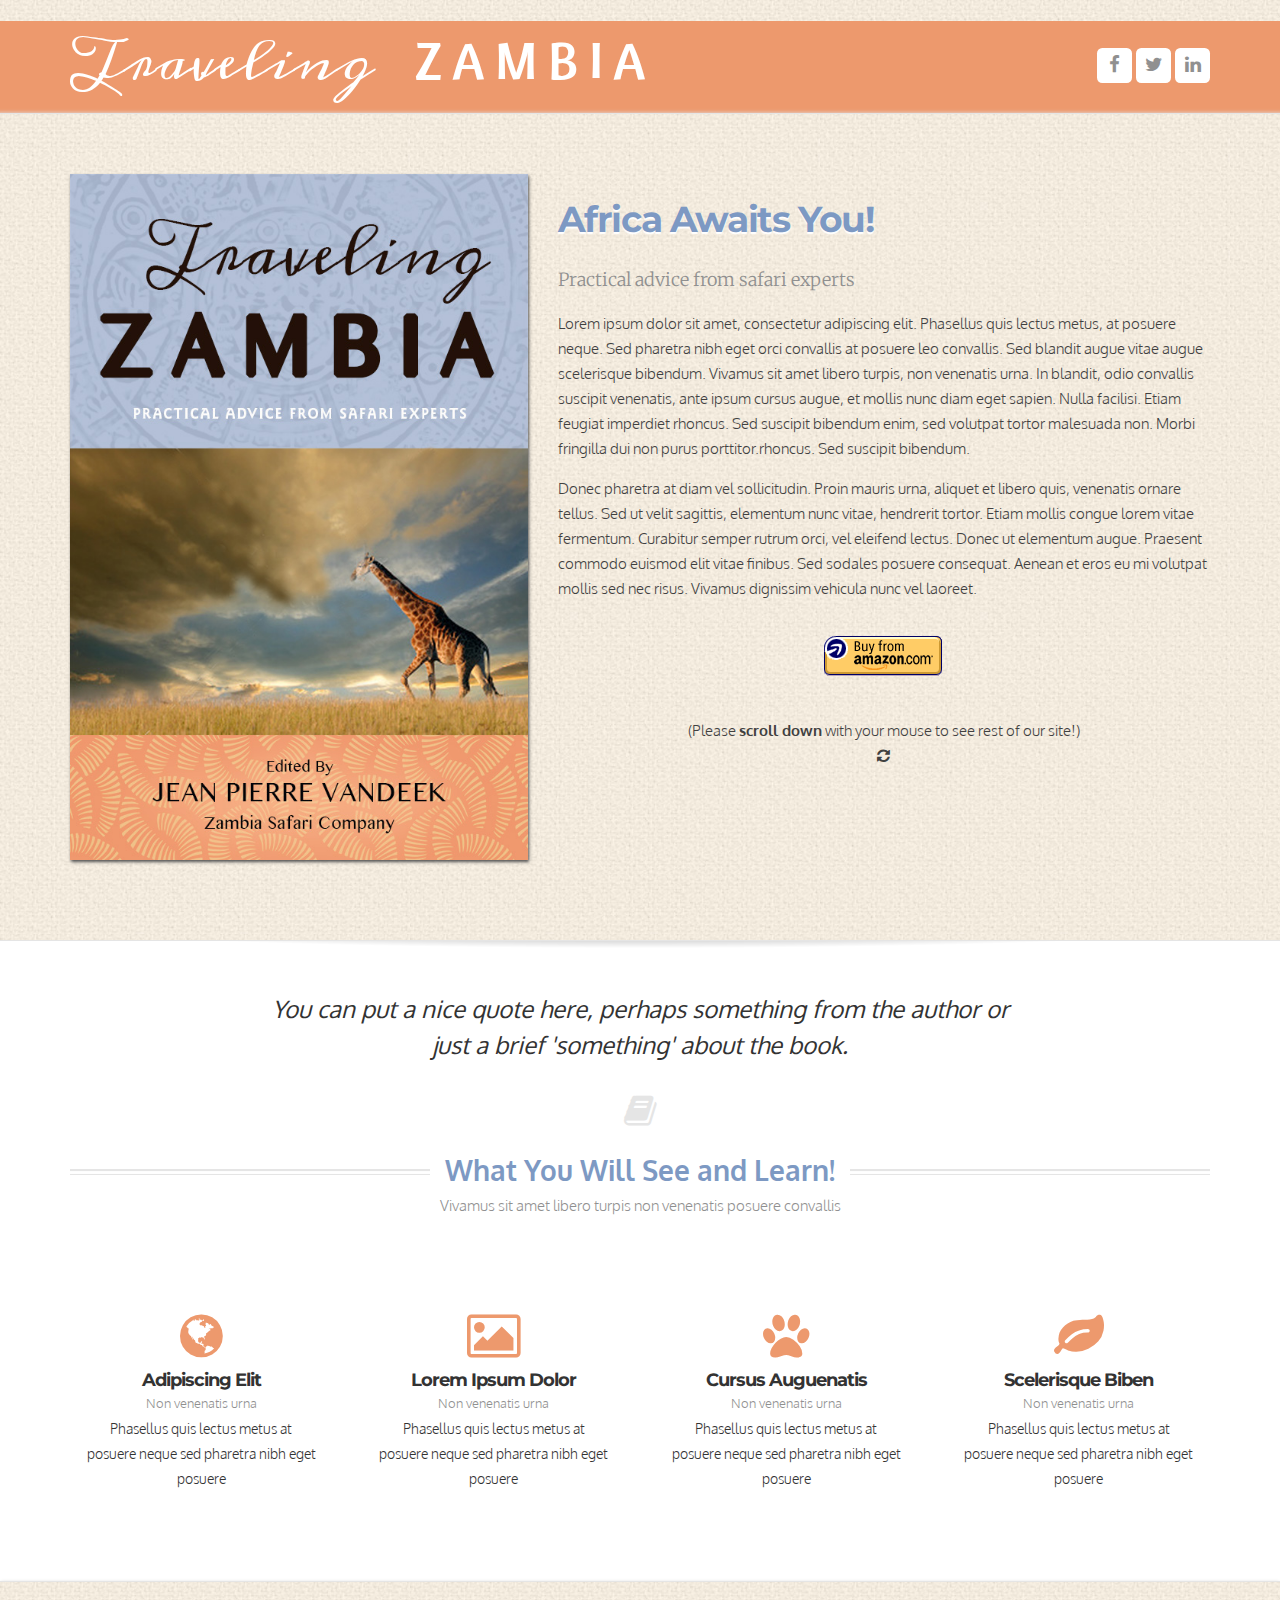
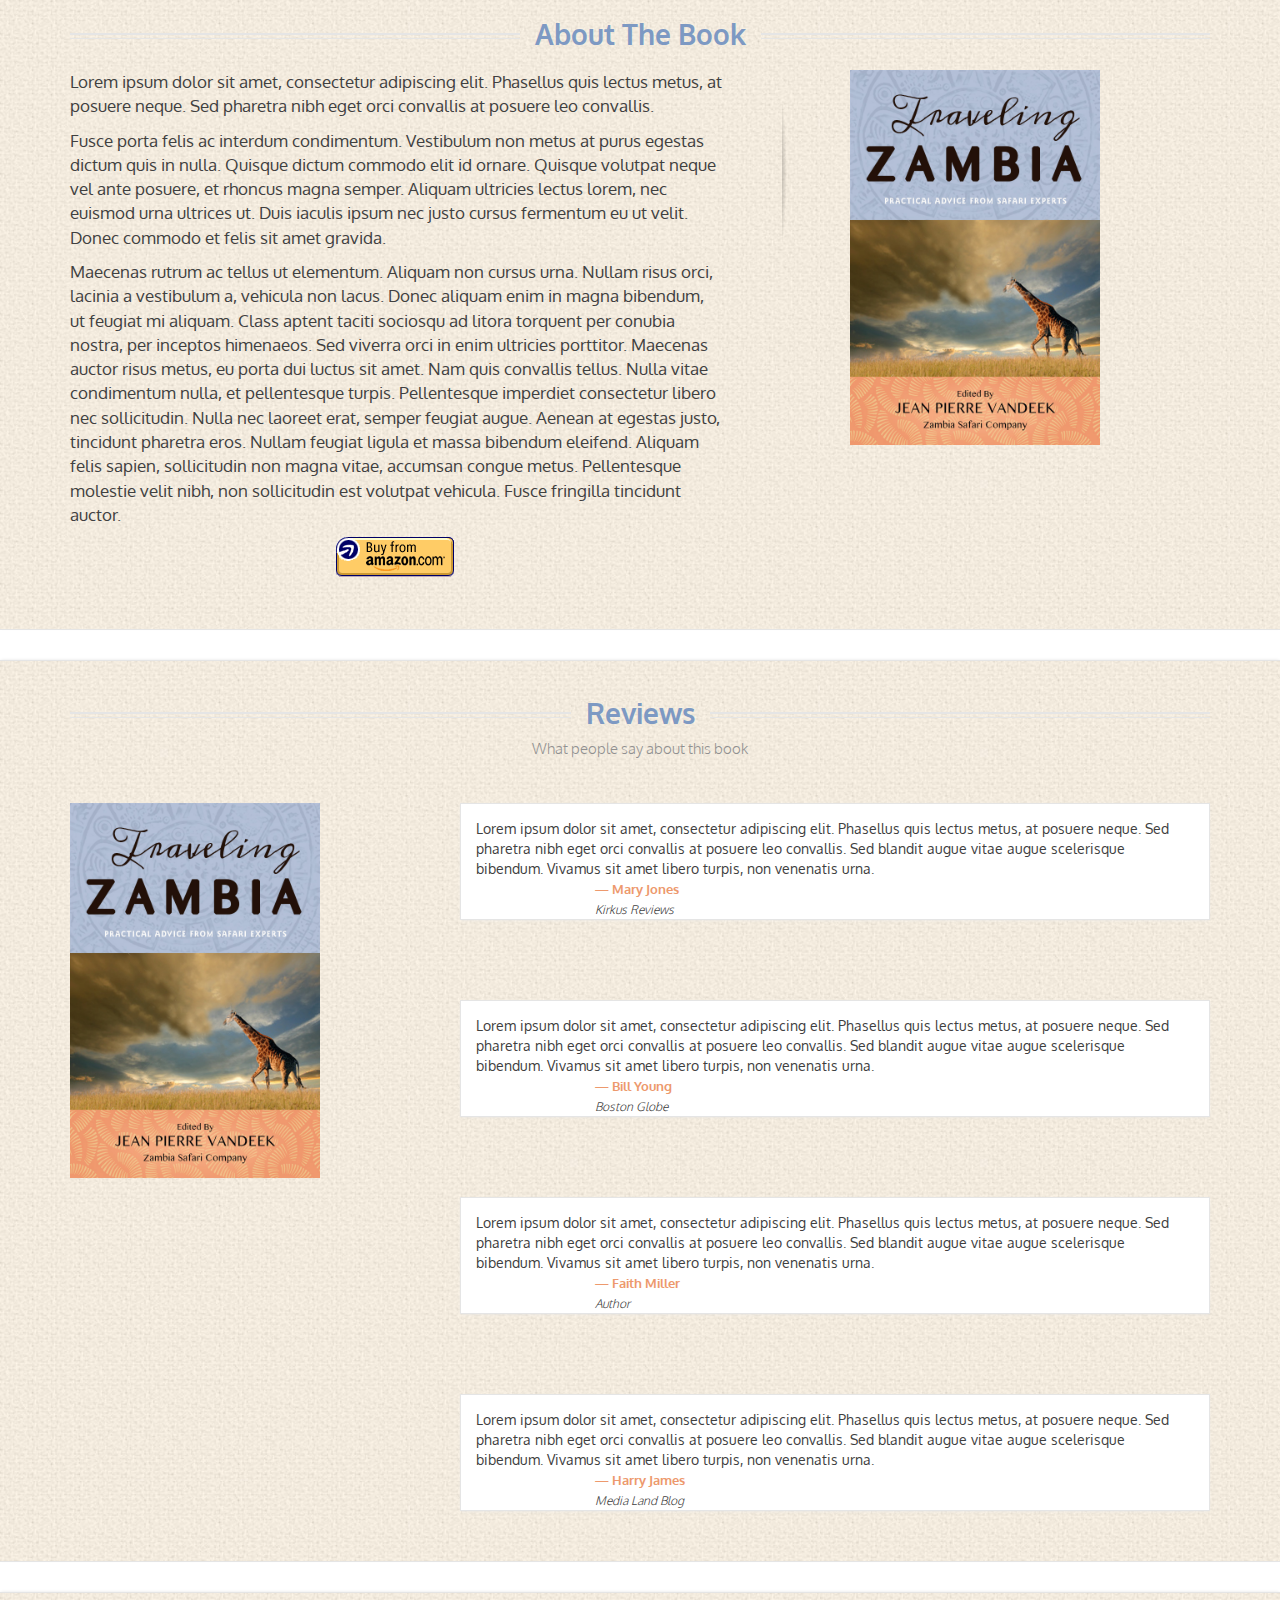
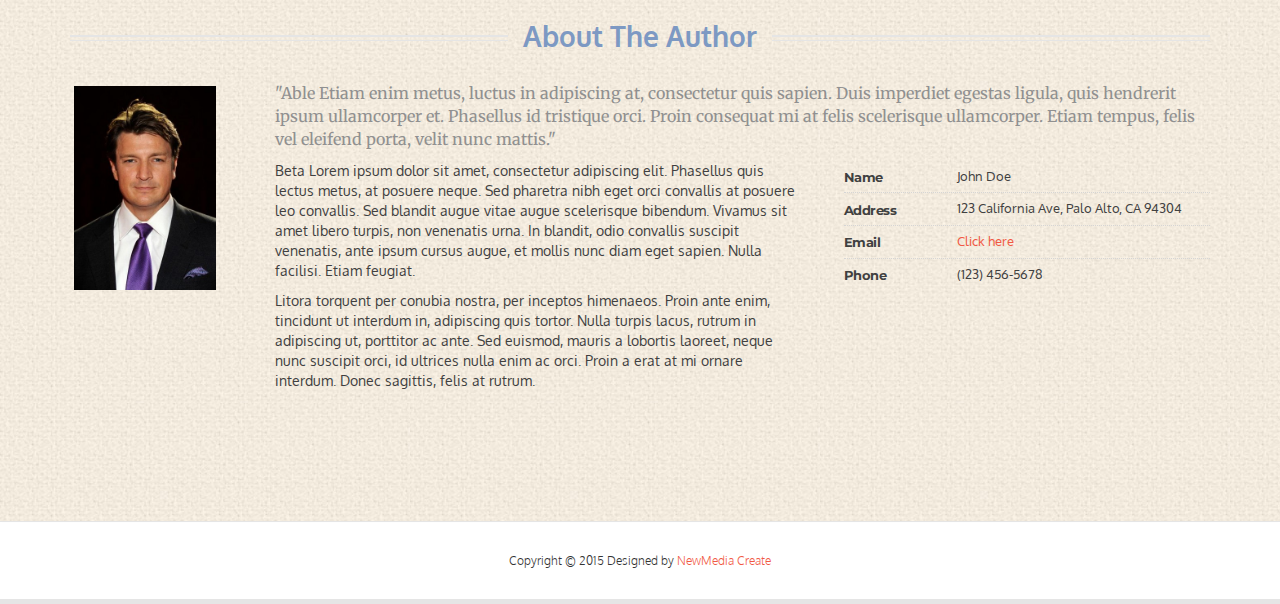
==== commit ac0c0006: "format code" ====
--- a/index.html
+++ b/index.html
@@ -13,18 +13,18 @@
 
     <!-- Bootstrap core CSS -->
     <link href="css/bootstrap.min.css" rel="stylesheet">
-  <!--   <link href="css/lib/font-awesome.min.css" rel="stylesheet"> -->
-  <link rel="stylesheet" href="http://maxcdn.bootstrapcdn.com/font-awesome/4.3.0/css/font-awesome.min.css">
+    <!--   <link href="css/lib/font-awesome.min.css" rel="stylesheet"> -->
+    <link rel="stylesheet" href="http://maxcdn.bootstrapcdn.com/font-awesome/4.3.0/css/font-awesome.min.css">
 
     <!-- Style LESS -->
     <!--<link rel="stylesheet/less" type="text/css" href="css/less/styles.less" />-->
     <!-- <link rel="stylesheet" href="css/lib/nivo-lightbox.css" type="text/css" /> -->
     <link rel="stylesheet" href="css/lib/nivo-themes/default/default.css" type="text/css" />
     <link rel="stylesheet" type="text/css" href="css/styles.css" />
-    
-     <link rel="stylesheet" type="text/css" href="css/css/custom-styles.css" />
-     
-     
+
+    <link rel="stylesheet" type="text/css" href="css/css/custom-styles.css" />
+
+
     <!-- HTML5 shim and Respond.js IE8 support of HTML5 elements and media queries -->
     <!--[if lt IE 9]>
       <script src="js/html5shiv.js"></script>
@@ -33,10 +33,11 @@
 </head>
 
 
- <!-- BODY -->
+<!-- BODY -->
+
 <body>
 
-<!-- TOP HEADER -->
+    <!-- TOP HEADER -->
     <div class="outbox">
         <section class="head">
             <div class="phone-head">
@@ -44,7 +45,7 @@
                     <div class="row">
                         <div class="col-lg-12">
                             <div class="top-info">
-                               <!--  <span class="rotatez-xxxxxxx">Call :(123) 456-7865, Email : your@email.com,Address : Lovespeak St. 1650. CA</span> -->
+                                <!--  <span class="rotatez-xxxxxxx">Call :(123) 456-7865, Email : your@email.com,Address : Lovespeak St. 1650. CA</span> -->
                             </div>
                         </div>
                     </div>
@@ -52,45 +53,37 @@
             </div>
             <div class="content-head">
                 <div class="container">
-                
-                
-<!-- TITLE HEADER -->
-                          
-                
-                
+
+
+                    <!-- TITLE HEADER -->
+
+
+
                     <div class="row">
                         <div class="col-lg-12">
                             <div class="logo-head">
-                                <!-- 
-<a href="javascript:;">
-                                    <img src="images/logo.png" alt="">
-                                </a>
- -->
-			 <p >
-			 
- 				<span class="first-word">Traveling &nbsp;</span>
- 				<span class="second-word">Z A M B I A</span>
- 				
- 
- 			 </p>
-                            </div>
- 
- 
- <!-- SOCIAL MEDIA ICONS -->
-                           
+
+                                <p>
+
+                                    <span class="first-word">Traveling &nbsp;</span>
+                                    <span class="second-word">Z A M B I A</span>
+
+
+                                </p>
+                            </div>
+
+
+                            <!-- SOCIAL MEDIA ICONS -->
+
                             <div class="icon-head hidden-xs">
                                 <a href="javascript:;" data-toggle="tooltip" title="Facebook">
                                     <i class="icon-social fa fa-lg fa-facebook"></i>
                                 </a>
                                 <a href="javascript:;" data-toggle="tooltip" title="Twitter">
-                                   <!--  <i class="icon-social icon-twitter"></i> -->
-                                     <i class="icon-social fa fa-lg fa-twitter"></i>
+                                    <!--  <i class="icon-social icon-twitter"></i> -->
+                                    <i class="icon-social fa fa-lg fa-twitter"></i>
                                 </a>
-                                <!-- 
-<a href="javascript:;" data-toggle="tooltip" title="Dribbble">
-                                    <i class="icon-social icon-dribbble"></i>
-                                </a>
- -->
+
 
                                 <a href="javascript:;" data-toggle="tooltip" title="Linkedin">
                                     <i class="icon-social fa fa-lg fa-linkedin"></i>
@@ -104,16 +97,16 @@
 
 
 
-<!-- BOOK PIX AND DESCRIPTION AREA -->
-       
-        
-       
+        <!-- BOOK PIX AND DESCRIPTION AREA -->
+
+
+
         <section class="headcontent">
             <div class="container">
                 <div class="row">
                     <div class="col-lg-5  col-md-5">
                         <div class="image-content">
-                            <img src="images/zambi.jpg" alt="">
+                            <img class="img-responsive" src="images/zambi.jpg" alt="Traveling Zambia">
                         </div>
                     </div>
                     <div class="col-lg-7 col-md-7">
@@ -121,60 +114,38 @@
                             <h1>Africa Awaits You!</h1>
                             <h3>Practical advice from safari experts</h3>
                             <p>Lorem ipsum dolor sit amet, consectetur adipiscing elit. Phasellus quis lectus metus, at posuere neque. Sed pharetra nibh eget orci convallis at posuere leo convallis. Sed blandit augue vitae augue scelerisque bibendum. Vivamus sit amet libero turpis, non venenatis urna. In blandit, odio convallis suscipit venenatis, ante ipsum cursus augue, et mollis nunc diam eget sapien. Nulla facilisi. Etiam feugiat imperdiet rhoncus. Sed suscipit bibendum enim, sed volutpat tortor malesuada non. Morbi fringilla dui non purus porttitor.rhoncus. Sed suscipit bibendum.</p>
-                            
-<p>Donec pharetra at diam vel sollicitudin. Proin mauris urna, aliquet et libero quis, venenatis ornare tellus. Sed ut velit sagittis, elementum nunc vitae, hendrerit tortor. Etiam mollis congue lorem vitae fermentum. Curabitur semper rutrum orci, vel eleifend lectus. Donec ut elementum augue. Praesent commodo euismod elit vitae finibus. Sed sodales posuere consequat. Aenean et eros eu mi volutpat mollis sed nec risus. Vivamus dignissim vehicula nunc vel laoreet.</p>
+
+                            <p>Donec pharetra at diam vel sollicitudin. Proin mauris urna, aliquet et libero quis, venenatis ornare tellus. Sed ut velit sagittis, elementum nunc vitae, hendrerit tortor. Etiam mollis congue lorem vitae fermentum. Curabitur semper rutrum orci, vel eleifend lectus. Donec ut elementum augue. Praesent commodo euismod elit vitae finibus. Sed sodales posuere consequat. Aenean et eros eu mi volutpat mollis sed nec risus. Vivamus dignissim vehicula nunc vel laoreet.</p>
 
 
                             <br/>
-        <a href="http://www.amazon.com" target="_blank">
-<img src="images/amazon.png" alt="amazon" class="img-responsive" style="margin: 0 auto;">
-</a>
-
- <br/>
-  <br/>
-  <p class="text-center">
-  (Please scroll down to see rest of site!)<br>
-  <i class="fa fa-arrow-down text-center"></i><br>
- 
-</p>
-                           
-                    <!-- 
-        <div class="button-header">
-                                <a href="http://www.amazon.com" target="_blank" class="button darkbg-blue clearfix">
-                                    <span>PURCHASE BOOK</span>
-                                    <div class="icon">
-                                        <i class="fa fa-usd"></i>
-                                    </div>
-                                </a>
-                                <span>Buy this book on Amazon:
-                                    <strong>$29.99</strong>
-                                </span>
-                            </div>
- -->
-
-                          <!-- 
-  <div class="button-header">
-                                <a href="javascript:;" class="button darkbg-green clearfix">
-                                    <span>DOWNLOAD</span>
-                                    <div class="icon">
-                                        <i class="icons icon-angle-down"></i>
-                                    </div>
-                                </a>
-                                <span>Enjoy your trial
-                                    <strong>15 pages</strong>.pdf</span>
-                            </div>
- -->
-                        </div>
-                    </div>
-                </div>
-            </div>
-        </section>
-        
-
-
-        
- <!-- QUOTE AREA UNDER TITLE -->        
-        
+                            <a href="http://www.amazon.com" target="_blank">
+                                <img src="images/amazon.png" alt="amazon" class="img-responsive" style="margin: 0 auto;">
+                            </a>
+
+                            <br/>
+                            <br/>
+                            <p class="text-center">
+                                (Please <strong>scroll down</strong> with your mouse to see rest of our site!)
+                                <br>
+                                <!-- <i class="fa fa-arrow-down text-center"></i><br> -->
+                                <i class="fa fa-refresh fa-spin"></i>
+                            </p>
+
+
+
+
+                        </div>
+                    </div>
+                </div>
+            </div>
+        </section>
+
+
+
+
+        <!-- QUOTE AREA UNDER TITLE -->
+
         <div class="break-shadow"></div>
         <section class="marketext">
             <div class="container">
@@ -192,7 +163,7 @@
 
 
 
- <!-- BENEFITS AREA -->        
+            <!-- BENEFITS AREA -->
 
 
 
@@ -248,291 +219,67 @@
                             </div>
                         </div>
 
-                        <!-- 
-<div class="col-lg-3 col-sm-6 col-xs-12">
-                            <div class="items">
-                                <i class="icon-unlink"></i>
-                                <h3>Adipiscing Elit</h3>
-                                <span>Non venenatis urna</span>
-                                <p>Phasellus quis lectus metus at posuere neque sed pharetra nibh eget posuere</p>
-                            </div>
-                        </div>
-
-                        <div class="col-lg-3 col-sm-6 col-xs-12">
-                            <div class="items">
-                                <i class="icon-edit-sign"></i>
-                                <h3>Lorem Ipsum Dolor</h3>
-                                <span>Non venenatis urna</span>
-                                <p>Phasellus quis lectus metus at posuere neque sed pharetra nibh eget posuere</p>
-                            </div>
-                        </div>
-
-                        <div class="col-lg-3 col-sm-6 col-xs-12">
-                            <div class="items">
-                                <i class="icon-bar-chart"></i>
-                                <h3>Cursus Auguenatis</h3>
-                                <span>Non venenatis urna</span>
-                                <p>Phasellus quis lectus metus at posuere neque sed pharetra nibh eget posuere</p>
-                            </div>
-                        </div>
-
-                        <div class="col-lg-3 col-sm-6 col-xs-12">
-                            <div class="items">
-                                <i class="icon-signal"></i>
-                                <h3>Scelerisque Biben</h3>
-                                <span>Non venenatis urna</span>
-                                <p>Phasellus quis lectus metus at posuere neque sed pharetra nibh eget posuere</p>
-                            </div>
-                        </div>
- -->
-                    </div>
-                </div>
-            </div>
-        </section>
-        
-        
-        
- <!-- ABOUT BOOK AREA -->        
-        
-        
-        
-         
-        
-        
+
+                    </div>
+                </div>
+            </div>
+        </section>
+
+
+
+        <!-- ABOUT BOOK AREA -->
+
+
+
+
+
         <section class="bookreview">
             <div class="container">
-            
-            
-             <div class="content-title">
-                            <div class="separator-title">
-                                <h2>About The Book</h2>
-                            </div>
-                           
-                        </div> 
-            
-            
-            
+
+
+                <div class="content-title">
+                    <div class="separator-title">
+                        <h2>About The Book</h2>
+                    </div>
+
+                </div>
+
+
+
                 <div class="row">
                     <div class="col-lg-7 col-md-7">
                         <p>Lorem ipsum dolor sit amet, consectetur adipiscing elit. Phasellus quis lectus metus, at posuere neque. Sed pharetra nibh eget orci convallis at posuere leo convallis.</p>
-                       
-                      <p> Fusce porta felis ac interdum condimentum. Vestibulum non metus at purus egestas dictum quis in nulla. Quisque dictum commodo elit id ornare. Quisque volutpat neque vel ante posuere, et rhoncus magna semper. Aliquam ultricies lectus lorem, nec euismod urna ultrices ut. Duis iaculis ipsum nec justo cursus fermentum eu ut velit. Donec commodo et felis sit amet gravida.</p>
-
-<p>Maecenas rutrum ac tellus ut elementum. Aliquam non cursus urna. Nullam risus orci, lacinia a vestibulum a, vehicula non lacus. Donec aliquam enim in magna bibendum, ut feugiat mi aliquam. Class aptent taciti sociosqu ad litora torquent per conubia nostra, per inceptos himenaeos. Sed viverra orci in enim ultricies porttitor. Maecenas auctor risus metus, eu porta dui luctus sit amet. Nam quis convallis tellus. Nulla vitae condimentum nulla, et pellentesque turpis. Pellentesque imperdiet consectetur libero nec sollicitudin. Nulla nec laoreet erat, semper feugiat augue. Aenean at egestas justo, tincidunt pharetra eros. Nullam feugiat ligula et massa bibendum eleifend. Aliquam felis sapien, sollicitudin non magna vitae, accumsan congue metus. Pellentesque molestie velit nibh, non sollicitudin est volutpat vehicula. Fusce fringilla tincidunt auctor.</p>
-
- <a href="http://www.amazon.com" target="_blank">
-<img src="images/amazon.png" alt="amazon" class="img-responsive" style="margin: 0 auto;">
-</a>
-                    <!-- 
-    <div class="signup">
-                            <div class="row">
-                                <div class="col-lg-6 col-md-6 col-sm-6">
-                                    <div class="signup-text">
-                                        <p>Subscribe Now</p>
-                                        <span>Phasellus quis lectus metus, at posuere neque</span>
-                                    </div>
-                                </div>
-                                <div class="col-lg-6 col-md-6 col-sm-6">
-                                    <div class="signup-form">
-                                        <form class="form-inline" role="form">
-                                            <div class="form-group">
-                                                <label class="sr-only" for="exampleInputEmail2">Email address</label>
-                                                <input type="email" class="form-control" id="exampleInputEmail2" placeholder="Enter email">
-                                            </div>
-                                            <button type="submit" class="btn-glow inverse">Submit</button>
-                                        </form>
-                                    </div>
-                                </div>
-                            </div>
-                        </div>
- -->
+
+                        <p> Fusce porta felis ac interdum condimentum. Vestibulum non metus at purus egestas dictum quis in nulla. Quisque dictum commodo elit id ornare. Quisque volutpat neque vel ante posuere, et rhoncus magna semper. Aliquam ultricies lectus lorem, nec euismod urna ultrices ut. Duis iaculis ipsum nec justo cursus fermentum eu ut velit. Donec commodo et felis sit amet gravida.</p>
+
+                        <p>Maecenas rutrum ac tellus ut elementum. Aliquam non cursus urna. Nullam risus orci, lacinia a vestibulum a, vehicula non lacus. Donec aliquam enim in magna bibendum, ut feugiat mi aliquam. Class aptent taciti sociosqu ad litora torquent per conubia nostra, per inceptos himenaeos. Sed viverra orci in enim ultricies porttitor. Maecenas auctor risus metus, eu porta dui luctus sit amet. Nam quis convallis tellus. Nulla vitae condimentum nulla, et pellentesque turpis. Pellentesque imperdiet consectetur libero nec sollicitudin. Nulla nec laoreet erat, semper feugiat augue. Aenean at egestas justo, tincidunt pharetra eros. Nullam feugiat ligula et massa bibendum eleifend. Aliquam felis sapien, sollicitudin non magna vitae, accumsan congue metus. Pellentesque molestie velit nibh, non sollicitudin est volutpat vehicula. Fusce fringilla tincidunt auctor.</p>
+
+                        <a href="http://www.amazon.com" target="_blank">
+                            <img src="images/amazon.png" alt="amazon" class="img-responsive" style="margin: 0 auto;">
+                        </a>
+
                     </div>
                     <div class="col-lg-1 col-md-1 visible-lg visible-md ">
                         <div class="vertical-shadow"></div>
                     </div>
                     <div class="col-lg-4 col-md-4">
-                    
-                     <img src="images/zambi.jpg" width="250" alt="">
-                    
-                    
-                    
-                       <!-- 
- <div class="video-review">
-                            <h3><i class="icon-comment-alt"></i>&nbsp;&nbsp; Book Review</h3>
-                            <div id="videoreview">
-                                <iframe src="http://player.vimeo.com/video/16889815?portrait=0&amp;color=ffffff" width="500" height="281" frameborder="0" webkitallowfullscreen mozallowfullscreen allowfullscreen></iframe>
-                                <!~~<iframe width="560" height="315" src="http://www.youtube.com/embed/6mTz18ls8iQ?modestbranding=1&amp;rel=0&amp;autohide=1" allowfullscreen></iframe>~~>
-                            </div>
-                        </div>
- -->
-                    </div>
-                </div>
-            </div>
-            
-            
-            
- <!-- CHAPTER AREA -->              
-            
-        </section>
-        <div class="break-shadow"></div>
-       <!-- 
- <section class="chapter">
-            <div class="container">
-                <div class="row">
-
-                    <div class="col-lg-12">
-                        <span class="icon-separator"><i class="icon-file-text"></i>
-                        </span>
-                        <div class="content-title">
-                            <div class="separator-title">
-                                <h2>Chapter</h2>
-                            </div>
-                            <span></span>
-                        </div>
-                    </div>
-                </div>
-                <div class="row">
-                    <div class="col-lg-12">
-                        <div class="carouselchapter slide">
-                            <!~~ Indicators ~~>
-                            <ol class="carousel-indicators">
-                                <li data-target=".carouselchapter" data-slide-to="0" class="active"></li>
-                                <li data-target=".carouselchapter" data-slide-to="1"></li>
-                                <li data-target=".carouselchapter" data-slide-to="2"></li>
-                            </ol>
-
-                            <!~~ Wrapper for slides ~~>
-                            <div class="carousel-inner">
-                                <div class="item active">
-                                    <div class="row">
-                                        <div class="col-lg-4 col-md-6 col-sm-6 col-xs-12">
-                                            <div class="cprofile">
-                                                <div class="lightbox-item">
-                                                    <img src="images/inside_1.jpg" alt="Project Name 2">
-                                                    <div class="lightbox-item-overlay-content"><a class="preview popup" data-call='nivo-slider' href="bookflip/index1.html" title="Chapter One"><i class="icon-search"></i> Read Chapter</a>
-                                                    </div>
-                                                </div>
-                                                <h3>Chapter One</h3>
-                                                <span>Understanding Design</span>
-                                                <p>Sed blandit augue vitae augue scelerisque bibendum. Vivamus sit amet libero turpis, non venenatis urna. In blandit, odio convallis suscipit venenatis, ante ipsum cursus augue [...]</p>
-                                            </div>
-                                        </div>
-                                        <div class="col-lg-4 col-md-6 col-sm-6 col-xs-12">
-                                            <div class="cprofile">
-                                                <div class="lightbox-item">
-                                                    <img src="images/inside_2.jpg" alt="Project Name 2">
-                                                    <div class="lightbox-item-overlay-content"><a class="preview popup" data-call='nivo-slider' href="bookflip/index2.html" title="Chapter Two"><i class="icon-search"></i> Read Chapter</a>
-                                                    </div>
-                                                </div>
-                                                <h3>Chapter Two</h3>
-                                                <span>Wich Step Should I Take</span>
-                                                <p>Sed blandit augue vitae augue scelerisque bibendum. Vivamus sit amet libero turpis, non venenatis urna. In blandit, odio convallis suscipit venenatis, ante ipsum cursus augue [...]</p>
-                                            </div>
-                                        </div>
-                                        <div class="col-lg-4 col-md-6 col-sm-6 col-xs-12">
-                                            <div class="cprofile">
-                                                <div class="lightbox-item">
-                                                    <img src="images/inside_3.jpg" alt="Project Name 2">
-                                                    <div class="lightbox-item-overlay-content"><a class="preview popup" data-call='nivo-slider' href="bookflip/index3.html" title="Chapter Three"><i class="icon-search"></i> Read Chapter</a>
-                                                    </div>
-                                                </div>
-                                                <h3>Chapter Three</h3>
-                                                <span>Find More Inspiration</span>
-                                                <p>Sed blandit augue vitae augue scelerisque bibendum. Vivamus sit amet libero turpis, non venenatis urna. In blandit, odio convallis suscipit venenatis, ante ipsum cursus augue [...]</p>
-                                            </div>
-                                        </div>
-                                    </div>
-                                </div>
-                                <div class="item">
-                                    <div class="row">
-                                        <div class="col-lg-4 col-md-6 col-sm-6 col-xs-12">
-                                            <div class="cprofile">
-                                                <div class="lightbox-item">
-                                                    <img src="images/inside_4.jpg" alt="Project Name 2">
-                                                    <div class="lightbox-item-overlay-content"><a class="preview popup" data-call='nivo-slider' href="bookflip/index1.html" title="Chapter One"><i class="icon-search"></i> Read Chapter</a>
-                                                    </div>
-                                                </div>
-                                                <h3>Chapter One</h3>
-                                                <span>In the middle of jungle</span>
-                                                <p>Sed blandit augue vitae augue scelerisque bibendum. Vivamus sit amet libero turpis, non venenatis urna. In blandit, odio convallis suscipit venenatis, ante ipsum cursus augue [...]</p>
-                                            </div>
-                                        </div>
-                                        <div class="col-lg-4 col-md-6 col-sm-6 col-xs-12">
-                                            <div class="cprofile">
-                                                <div class="lightbox-item">
-                                                    <img src="images/inside_5.jpg" alt="Project Name 2">
-                                                    <div class="lightbox-item-overlay-content"><a class="preview popup" data-call='nivo-slider' href="bookflip/index1.html" title="Chapter One"><i class="icon-search"></i> Read Chapter</a>
-                                                    </div>
-                                                </div>
-                                                <h3>Chapter One</h3>
-                                                <span>In the middle of jungle</span>
-                                                <p>Sed blandit augue vitae augue scelerisque bibendum. Vivamus sit amet libero turpis, non venenatis urna. In blandit, odio convallis suscipit venenatis, ante ipsum cursus augue [...]</p>
-                                            </div>
-                                        </div>
-                                        <div class="col-lg-4 col-md-6 col-sm-6 col-xs-12">
-                                            <div class="cprofile">
-                                                <div class="lightbox-item">
-                                                    <img src="images/inside_6.jpg" alt="Project Name 2">
-                                                    <div class="lightbox-item-overlay-content"><a class="preview popup" data-call='nivo-slider' href="bookflip/index1.html" title="Chapter One"><i class="icon-search"></i> Read Chapter</a>
-                                                    </div>
-                                                </div>
-                                                <h3>Chapter One</h3>
-                                                <span>In the middle of jungle</span>
-                                                <p>Sed blandit augue vitae augue scelerisque bibendum. Vivamus sit amet libero turpis, non venenatis urna. In blandit, odio convallis suscipit venenatis, ante ipsum cursus augue [...]</p>
-                                            </div>
-                                        </div>
-                                    </div>
-                                </div>
-                                <div class="item">
-                                    <div class="row">
-                                        <div class="col-lg-4 col-md-6 col-sm-6 col-xs-12">
-                                            <div class="cprofile">
-                                                <div class="lightbox-item">
-                                                    <img src="images/inside_3.jpg" alt="Project Name 2">
-                                                    <div class="lightbox-item-overlay-content"><a class="preview popup" data-call='nivo-slider' href="bookflip/index1.html" title="Chapter One"><i class="icon-search"></i> Read Chapter</a>
-                                                    </div>
-                                                </div>
-                                                <h3>Chapter One</h3>
-                                                <span>In the middle of jungle</span>
-                                                <p>Sed blandit augue vitae augue scelerisque bibendum. Vivamus sit amet libero turpis, non venenatis urna. In blandit, odio convallis suscipit venenatis, ante ipsum cursus augue [...]</p>
-                                            </div>
-                                        </div>
-                                        <div class="col-lg-4 col-md-6 col-sm-6 col-xs-12">
-                                            <div class="cprofile">
-                                                <div class="lightbox-item">
-                                                    <img src="images/inside_1.jpg" alt="Project Name 2">
-                                                    <div class="lightbox-item-overlay-content"><a class="preview popup" data-call='nivo-slider' href="bookflip/index1.html" title="Chapter One"><i class="icon-search"></i> Read Chapter</a>
-                                                    </div>
-                                                </div>
-                                                <h3>Chapter One</h3>
-                                                <span>In the middle of jungle</span>
-                                                <p>Sed blandit augue vitae augue scelerisque bibendum. Vivamus sit amet libero turpis, non venenatis urna. In blandit, odio convallis suscipit venenatis, ante ipsum cursus augue [...]</p>
-                                            </div>
-                                        </div>
-                                        <div class="col-lg-4 col-md-6 col-sm-6 col-xs-12">
-                                            <div class="cprofile">
-                                                <div class="lightbox-item">
-                                                    <img src="images/inside_5.jpg" alt="Project Name 2">
-                                                    <div class="lightbox-item-overlay-content"><a class="preview popup" data-call='nivo-slider' href="bookflip/index1.html" title="Chapter One"><i class="icon-search"></i> Read Chapter</a>
-                                                    </div>
-                                                </div>
-                                                <h3>Chapter One</h3>
-                                                <span>In the middle of jungle</span>
-                                                <p>Sed blandit augue vitae augue scelerisque bibendum. Vivamus sit amet libero turpis, non venenatis urna. In blandit, odio convallis suscipit venenatis, ante ipsum cursus augue [...]</p>
-                                            </div>
-                                        </div>
-                                    </div>
-                                </div>
-                            </div>
-                        </div>
-                    </div>
-                </div>
-            </div>
-        </section>
- -->
-
-
- <!-- REVIEWS AREA -->              
+
+                        <img src="images/zambi.jpg" width="250" alt="">
+
+
+
+
+                    </div>
+                </div>
+            </div>
+        </section>
+
+
+        <!-- CHAPTER AREA -->
+
+
+
+        <!-- REVIEWS AREA -->
 
 
         <section class="comment">
@@ -551,20 +298,20 @@
                 </div>
                 <div class="row top-margin">
                     <div class="col-lg-4 col-md-3 col-sm-3 hidden-xs">
-                      <!--   <img class="icon-testi" src="images/icon-testimonials.png" alt=""> -->
-                         <img class="icon-testi" src="images/zambi.jpg" width="250" alt="">
+                        <!--   <img class="icon-testi" src="images/icon-testimonials.png" alt=""> -->
+                        <img class="icon-testi" src="images/zambi.jpg" width="250" alt="">
                     </div>
                     <div class="col-lg-8 col-md-9 col-sm-9">
                         <div class="testi">
                             <div class="testi-content">
                                 <p>Lorem ipsum dolor sit amet, consectetur adipiscing elit. Phasellus quis lectus metus, at posuere neque. Sed pharetra nibh eget orci convallis at posuere leo convallis. Sed blandit augue vitae augue scelerisque bibendum. Vivamus sit amet libero turpis, non venenatis urna.</p>
                             </div>
-                            
-                            
-                            
+
+
+
                             <div class="testi-profile">
                                 <figure>
-                                 <!--    <img src="images/quote-avatar-1.jpg" alt=""> -->
+                                    <!--    <img src="images/quote-avatar-1.jpg" alt=""> -->
                                 </figure>
 
                                 <div class="testi-name">
@@ -580,7 +327,7 @@
                             </div>
                             <div class="testi-profile">
                                 <figure>
-                                  <!--   <img src="images/quote-avatar-1.jpg" alt=""> -->
+                                    <!--   <img src="images/quote-avatar-1.jpg" alt=""> -->
                                 </figure>
                                 <div class="testi-name">
                                     <strong>&mdash; Bill Young</strong>
@@ -596,7 +343,7 @@
                             </div>
                             <div class="testi-profile">
                                 <figure>
-                                   <!--  <img src="images/quote-avatar-1.jpg" alt=""> -->
+                                    <!--  <img src="images/quote-avatar-1.jpg" alt=""> -->
                                 </figure>
                                 <div class="testi-name">
                                     <strong>&mdash; Faith Miller</strong>
@@ -612,7 +359,7 @@
                             </div>
                             <div class="testi-profile">
                                 <figure>
-                                  <!--   <img src="images/quote-avatar-1.jpg" alt=""> -->
+                                    <!--   <img src="images/quote-avatar-1.jpg" alt=""> -->
                                 </figure>
                                 <div class="testi-name">
                                     <strong>&mdash; Harry James</strong>
@@ -626,153 +373,38 @@
                 </div>
             </div>
         </section>
-        <div class="break-shadow"></div>
-        
-        
-        
-        
-      <!-- 
-  <section class="pricing">
+        <!--  <div class="break-shadow"></div> -->
+
+
+
+        <!-- AUTHOR AREA -->
+
+        <section class="author">
             <div class="container">
                 <div class="row">
                     <div class="col-lg-12">
-                        <span class="icon-separator"><i class="icon-credit-card"></i>
-                        </span>
-                        <div class="content-title">
-                            <div class="separator-title">
-                                <h2>Pricing Plans</h2>
-                            </div>
-                            <span>Sed blandit augue vitae augue scelerisque bibendum</span>
-                        </div>
-                    </div>
-                </div>
-                <div class="row top-margin">
-                    <div class="col-lg-12">
-                        <ul class="pricing_table">
-                            <li class="price_block">
-                                <h3>Soft</h3>
-                                <div class="price">
-                                    <div class="price_figure">
-                                        <span class="price_number">FREE</span>
-                                    </div>
-                                </div>
-                                <ul class="features">
-                                    <li>15 Pages</li>
-                                    <li>Pdf Format</li>
-                                    <li>Low Quality</li>
-                                    <li>Black and White Color</li>
-                                    <li>-</li>
-                                    <li>-</li>
-                                </ul>
-                                <div class="footer">
-                                    <a href="javascript:;" class="btn-glow small inverse">Buy Now</a>
-                                </div>
-                            </li>
-                            <li class="price_block">
-                                <h3>Soft Extra</h3>
-                                <div class="price">
-                                    <div class="price_figure">
-                                        <span class="price_number">$30.0</span>
-                                        <span class="price_tenure">Amazon.com</span>
-                                    </div>
-                                </div>
-                                <ul class="features">
-                                    <li>Full Pages</li>
-                                    <li>Hard Copy</li>
-                                    <li>Soft Cover</li>
-                                    <li>Doff Lamination</li>
-                                    <li>Book Separator</li>
-                                    <li>-</li>
-                                </ul>
-                                <div class="footer">
-                                    <a href="javascript:;" class="btn-glow small inverse">Buy Now</a>
-                                </div>
-                            </li>
-                            <li class="price_block special">
-                                <h3>Hard</h3>
-                                <div class="price">
-                                    <div class="price_figure">
-                                        <span class="price_number">$65.0</span>
-                                        <span class="price_tenure">Amazon.com</span>
-                                    </div>
-                                </div>
-                                <ul class="features">
-                                    <li>Full Pages</li>
-                                    <li>High Quality Image</li>
-                                    <li>Hard Copy</li>
-                                    <li>Hard Cover</li>
-                                    <li>Free Goodies</li>
-                                    <li>Free Shipping</li>
-                                </ul>
-                                <div class="footer">
-                                    <a href="javascript:;" class="btn-glow small inverse">Buy Now</a>
-                                </div>
-                            </li>
-                            <li class="price_block">
-                                <h3>Digital</h3>
-                                <div class="price">
-                                    <div class="price_figure">
-                                        <span class="price_number">$25.5</span>
-                                        <span class="price_tenure">Availabe on Appstore</span>
-                                    </div>
-                                </div>
-                                <ul class="features">
-                                    <li>Full Pages</li>
-                                    <li>Retina Ready Images</li>
-                                    <li>Pdf & EPub Format</li>
-                                    <li>-</li>
-                                    <li>-</li>
-                                    <li>-</li>
-                                </ul>
-                                <div class="footer">
-                                    <a href="javascript:;" class="btn-glow small inverse">Buy Now</a>
-                                </div>
-                            </li>
-                        </ul>
-                    </div>
-                </div>
-            </div>
-        </section>
- -->
- 
- 
- 
- 
- 
- 
- 
-        <section class="author">
-            <div class="container">
-                <div class="row">
-                    <div class="col-lg-12">
-                    
-                    
-                   
+
+
+
                         <span class="icon-separator"><i class="icon-quote-right"></i>
                         </span>
                         <div class="content-title">
                             <div class="separator-title">
                                 <h2>About The Author </h2>
-                            
-                    </div>
-                    
-                    
-                    
-                    
-                    
-                    
-                    
-                    
-                    
-                       <!--  <h3>About the author</h3> -->
-                    </div>
-                </div>
+
+                            </div>
+
+                        </div>
+                    </div>
+
+                </div>
+
                 <!-- AUTHOR 1 -->
                 <div class="row authorow">
-                   <!--  <div class="col-lg-2"> -->
-                     <div class="col-lg-2 col-med-2 col-sm-2">
-                    
-            <img  class="thumbnail profpic" src="images/author-pix.jpg" alt="" width="150">
+                    <!--  <div class="col-lg-2"> -->
+                    <div class="col-lg-2 col-med-2 col-sm-2">
+
+                        <img class="thumbnail profpic" src="images/author-pix.jpg" alt="" width="150">
                     </div>
                     <div class="col-lg-10">
                         <p class="motto">"Able Etiam enim metus, luctus in adipiscing at, consectetur quis sapien. Duis imperdiet egestas ligula, quis hendrerit ipsum ullamcorper et. Phasellus id tristique orci. Proin consequat mi at felis scelerisque ullamcorper. Etiam tempus, felis vel eleifend porta, velit nunc mattis."</p>
@@ -791,7 +423,7 @@
                                         <strong>Address</strong>
                                         <i>123 California Ave, Palo Alto, CA 94304</i>
                                     </li>
-                                   <!-- 
+                                    <!-- 
  <li>
                                         <strong>Birthday</strong>
                                         <i>15 Mei 1991</i>
@@ -805,64 +437,21 @@
                                         <strong>Phone</strong>
                                         <i>(123) 456-5678</i>
                                     </li>
-                                    <!-- 
-<li>
-                                        <strong>Website</strong>
-                                        <i><a href="javascript:;">http://johndoe.com</a></i>
-                                    </li>
- -->
+                                   
                                 </ul>
                             </div>
                         </div>
                     </div>
                 </div>
-                <!-- AUTHOR 2-->
-               <!-- 
- <div class="row authorow">
-                    <div class="col-lg-2">
-                        <img class="thumbnail profpic" src="images/about-me-avatar2.jpg" alt="">
-                    </div>
-                    <div class="col-lg-10">
-                        <p class="motto">"Mauris nec pretium sollicitudin, lectus dolor luctus justo, vitae blandit metus dui ut velit. Fusce in diam et quam elementum tristique"</p>
-                        <div class="row">
-                            <div class="col-lg-7">
-                                <p class="bio">Litora torquent per conubia nostra, per inceptos himenaeos. Proin ante enim, tincidunt ut interdum in, adipiscing quis tortor. Nulla turpis lacus, rutrum in adipiscing ut, porttitor ac ante. Sed euismod, mauris a lobortis laoreet, neque nunc suscipit orci, id ultrices nulla enim ac orci. Et mollis nunc diam eget sapien. Nulla facilisi. Etiam feugiat.</p>
-                                <p class="bio">Proin a erat at mi ornare interdum. Donec sagittis, felis at rutrum.Lorem ipsum dolor sit amet, consectetur adipiscing elit. Phasellus quis lectus metus, at posuere neque. Sed pharetra nibh eget orci convallis at posuere leo convallis. Sed blandit augue vitae augue scelerisque bibendum. Vivamus sit amet libero turpis, non venenatis urna. In blandit, odio convallis suscipit venenatis, ante ipsum cursus augue</p>
-                            </div>
-                            <div class="col-lg-5">
-                                <ul class="bioextra">
-                                    <li>
-                                        <strong>Name</strong>
-                                        <i>Budi Dalijo</i>
-                                    </li>
-                                    <li>
-                                        <strong>Address</strong>
-                                        <i>Raihan St. 1601 S. California Ave Palo Alto, CA 94304. US</i>
-                                    </li>
-                                    <li>
-                                        <strong>Birthday</strong>
-                                        <i>15 Mei 1991</i>
-                                    </li>
-                                    <li>
-                                        <strong>Email</strong>
-                                        <i><a href="javascript:;">your@email.com</a></i>
-                                    </li>
-                                    <li>
-                                        <strong>Phone</strong>
-                                        <i>+64 866-544-123</i>
-                                    </li>
-                                    <li>
-                                        <strong>Website</strong>
-                                        <i><a href="javascript:;">http://johndoe.com</a></i>
-                                    </li>
-                                </ul>
-                            </div>
-                        </div>
-                    </div>
-                </div>
- -->
-            </div>
-        </section>
+
+            </div>
+        </section>
+        
+        
+        
+              <!-- AUTHOR AREA -->
+  
+        
         <footer>
             <div class="container">
                 <div class="row">
@@ -870,24 +459,21 @@
                         <span class="copyright ">Copyright &copy; 2015
                             Designed by <a href="http://newmediacreate.com" target="_blank">NewMedia Create</a></span>
                     </div>
-                    <!-- 
-<div class="col-lg-6 col-md-6 col-sm-4">
-                        <span class="powered">Powered by
-                            <a href="javascript:;">
-                                <strong>Bootstrap</strong>
-                            </a>
-                        </span>
-                    </div>
- -->
+                    
                 </div>
             </div>
         </footer>
 
     </div>
 
-
-    <!-- Bootstrap core JavaScript
-    ================================================== -->
+    
+
+
+
+    <!-- SCRIPTS -->
+
+
+    <!-- Bootstrap core JavaScript -->
     <!-- Placed at the end of the document so the pages load faster -->
     <script src="js/jquery-1.10.2.min.js"></script>
     <script src="js/bootstrap.min.js"></script>
@@ -899,4 +485,4 @@
     <script src="js/main.js"></script>
 </body>
 
-</html>
+</html>--- a/css/css/custom-styles.css
+++ b/css/css/custom-styles.css
@@ -1,28 +1,40 @@
 @import url(http://fonts.googleapis.com/css?family=Cantora+One|Meddon);
 /* @background-image-url: '../../images/base-section.png'; */
+/**** BACKGROUND IMAGE VERY TOP AREA, TAKE OUT BORDER *******/
+.head .phone-head {
+  background: url('../../images/base-section2.jpg');
+  border: none;
+}
+/**** BACKGROUND IMAGE FOR ALL SECTIONS *******/
 .headcontent,
 .bookreview,
 .comment,
 .author {
   background: url('../../images/base-section2.jpg');
 }
+/**** DISABLE HOVER IN BENEFITS SECTION *******/
 .disabled {
   pointer-events: none;
 }
+/**** BACKGROUND WHITE FOR SOCIAL MEDIS ICONS AT TOP *******/
 .icon-social {
   background: #FFF;
 }
+/**** BACKGROUND COLOR FOR HEADER *******/
 .head .content-head {
   background: #ed996d;
 }
+/**** SIZE AND COLOR OF TITLE *******/
 .head .logo-head {
   font-size: 40px;
   color: white;
 }
+/**** ON SECTION BREAKS, FILL IN WITH COLOR (NEEDED?) *******/
 .headcontent .text-content h1,
 .content-title .separator-title h2 {
   color: #7d99c3;
 }
+/**** DIFFERENT FONTS IN TITLE *******/
 span.first-word {
   font-family: 'Meddon';
   font-size: 50px;
@@ -31,73 +43,85 @@
   font-family: 'Cantora One';
   font-size: 50px;
 }
+/**** BACKGROUND COLOR OF SEPARATOR IN BENEFITS (WHITE) *******/
 .content-title .separator-title h2 {
   color: #7d99c3;
   background: white;
 }
+/**** HOVER COLOR FOR SOCIAL ICONS AT TOP *******/
 a i.icon-social:hover {
   background: #7d99c3;
 }
+/**** QUOTE AREA UNDER TOP AREA - ITALIC *******/
 .marketext p {
   margin-bottom: 30px;
   font-style: italic;
 }
+/**** BACKGROUND IMAGE AS FILLER ON SEPERATOR *******/
 .bookreview .content-title .separator-title h2,
 .comment .content-title .separator-title h2,
 .author .content-title .separator-title h2 {
   background: url('../../images/base-section2.jpg');
 }
+/**** REVIEW SECTION - COLOR OF NAME *******/
 .comment .testi .testi-profile .testi-name strong {
   color: #ed996d;
 }
+/* 
 a.button.darkbg-blue.clearfix:hover {
-  background-color: #005183;
+  background-color: @button-hover-color;
 }
+ */
+/* 
 i.fa.fa-usd {
   padding-left: 7px;
 }
+ */
 /* 
 .contentbody .benefits .items:hover {
 background: @benefits-hover-color; 
  
 }
  */
+/**** COLOR FOR BENEFIT SECTION ICONS *******/
 .contentbody .benefits .items i {
   color: #ed996d;
 }
+/**** BACKGROUND WHITE FOR BENEFIT AREA SEPARATOR *******/
 section.bookreview .content-title .separator-title h2 {
   background-color: rgba(0, 0, 0, 0);
 }
+/**** ADD A BIT OF PADDING IN REVIEW TITLE *******/
 section.bookreview .content-title {
   padding-bottom: 20px;
 }
+/**** PADDING AND FONT IN REVIEW AREA *******/
 .bookreview {
   padding-top: 10px;
 }
 .bookreview p {
   font-size: 17px;
 }
+/**** POSTION THE NAME OF THE REVIEWER *******/
 .comment {
   padding: 10px 0 30px;
 }
 .comment .testi .testi-profile .testi-name {
   margin-top: -10px;
 }
+.top-margin {
+  margin-top: 4px;
+}
+/* 
+.comment .testi {  
+  margin-top: 20px;
+}
+ */
+/**** TAKE OUT PIX OF REVIEWER *******/
 .comment .testi .testi-profile figure {
-  float: left;
-  width: 80px;
-  height: 80px;
-  margin: 0 15px 30px 20px;
-  padding: 4px;
   background: transparent;
   box-shadow: none;
   border: none;
-}
-.comment .testi {
-  margin-top: 20px;
-}
-.top-margin {
-  margin-top: 4px;
 }
 .author {
   padding-top: 1px;
